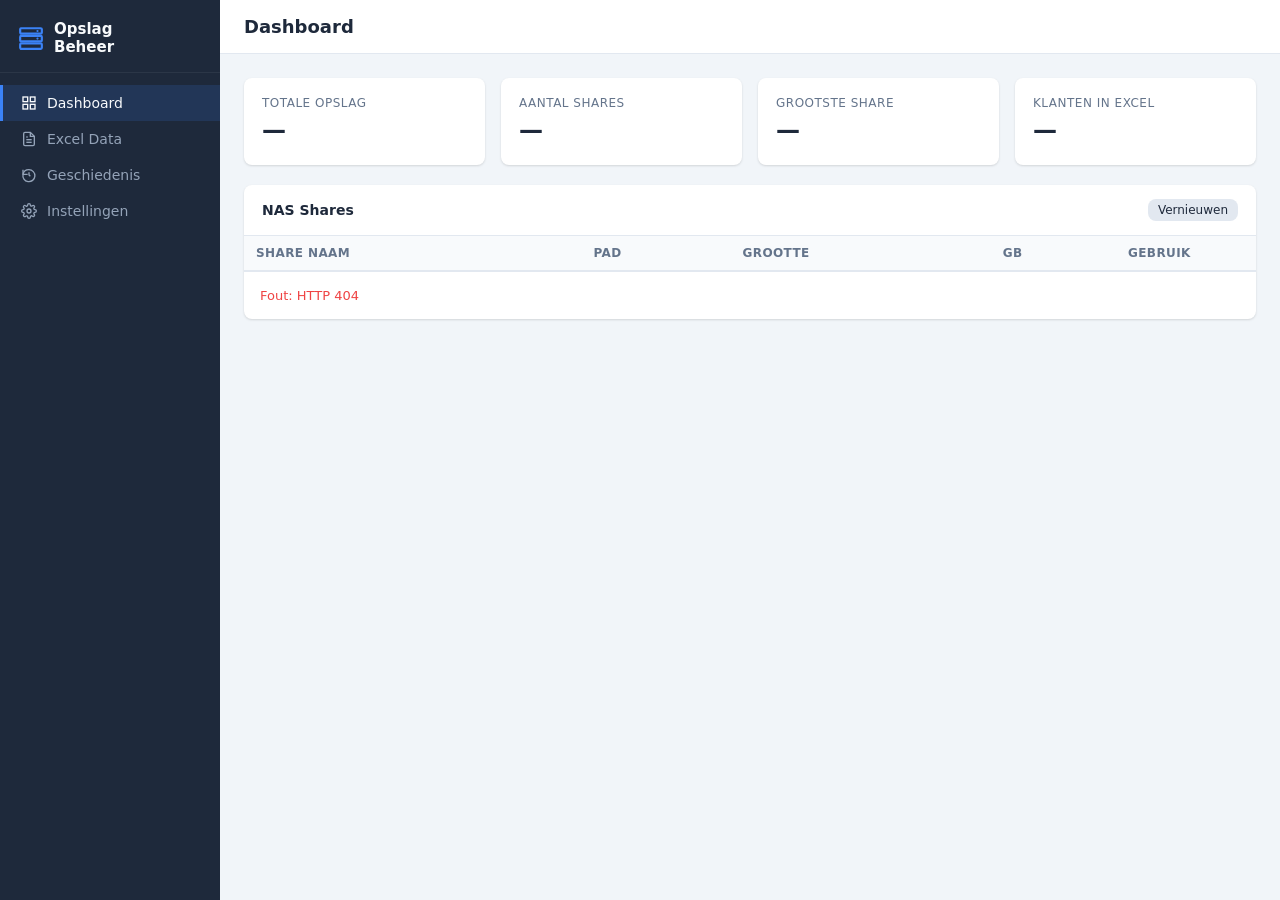
==== static/index.html @ 127e6ec5 "init" ====
<!DOCTYPE html>
<html lang="nl">
<head>
<meta charset="UTF-8">
<meta name="viewport" content="width=device-width, initial-scale=1.0">
<title>Synology Opslag Beheer</title>
<style>
/* ===================== RESET & BASE ===================== */
*, *::before, *::after { box-sizing: border-box; margin: 0; padding: 0; }
:root {
  --sidebar-bg:   #1e293b;
  --sidebar-text: #94a3b8;
  --sidebar-act:  #3b82f6;
  --primary:      #3b82f6;
  --primary-h:    #2563eb;
  --success:      #22c55e;
  --warning:      #f59e0b;
  --danger:       #ef4444;
  --bg:           #f1f5f9;
  --card-bg:      #ffffff;
  --text:         #1e293b;
  --muted:        #64748b;
  --border:       #e2e8f0;
  --radius:       8px;
  --shadow:       0 1px 3px rgba(0,0,0,.08), 0 1px 2px rgba(0,0,0,.06);
  --shadow-lg:    0 4px 16px rgba(0,0,0,.12);
}
html, body { height: 100%; font-family: system-ui, -apple-system, sans-serif; font-size: 14px; color: var(--text); }
button { cursor: pointer; font-family: inherit; font-size: 13px; border: none; border-radius: var(--radius); padding: 6px 14px; transition: background .15s, opacity .15s; }
button:disabled { opacity: .5; cursor: not-allowed; }
input, select { font-family: inherit; font-size: 13px; border: 1px solid var(--border); border-radius: var(--radius); padding: 5px 9px; outline: none; }
input:focus, select:focus { border-color: var(--primary); box-shadow: 0 0 0 3px rgba(59,130,246,.15); }
a { color: var(--primary); text-decoration: none; }

/* ===================== LAYOUT ===================== */
#app { display: flex; height: 100vh; overflow: hidden; }

/* ---- SIDEBAR ---- */
.sidebar {
  width: 220px; flex-shrink: 0;
  background: var(--sidebar-bg);
  display: flex; flex-direction: column;
  padding: 0;
  overflow-y: auto;
}
.sidebar-brand {
  padding: 20px 18px 16px;
  display: flex; align-items: center; gap: 10px;
  border-bottom: 1px solid rgba(255,255,255,.06);
}
.sidebar-brand svg { width: 26px; height: 26px; flex-shrink: 0; }
.sidebar-brand span { color: #f8fafc; font-weight: 600; font-size: 15px; line-height: 1.2; }
.nav-list { list-style: none; padding: 12px 0; flex: 1; }
.nav-item {
  display: flex; align-items: center; gap: 10px;
  padding: 10px 18px; color: var(--sidebar-text);
  cursor: pointer; border-left: 3px solid transparent;
  transition: background .15s, color .15s;
  user-select: none;
}
.nav-item:hover { background: rgba(255,255,255,.05); color: #f8fafc; }
.nav-item.active { background: rgba(59,130,246,.15); color: #f8fafc; border-left-color: var(--sidebar-act); }
.nav-item svg { width: 16px; height: 16px; flex-shrink: 0; }

/* ---- MAIN CONTENT ---- */
.main { flex: 1; display: flex; flex-direction: column; overflow: hidden; background: var(--bg); }
.main-header {
  padding: 16px 24px; background: var(--card-bg);
  border-bottom: 1px solid var(--border);
  display: flex; align-items: center; justify-content: space-between;
  flex-shrink: 0;
}
.main-header h1 { font-size: 18px; font-weight: 600; }
.header-actions { display: flex; gap: 8px; align-items: center; }
.content-area { flex: 1; overflow-y: auto; padding: 24px; }

/* ===================== TABS ===================== */
.tab-content { display: none; }
.tab-content.active { display: block; }

/* ===================== CARDS ===================== */
.card { background: var(--card-bg); border-radius: var(--radius); box-shadow: var(--shadow); margin-bottom: 20px; }
.card-header { padding: 14px 18px; border-bottom: 1px solid var(--border); display: flex; align-items: center; justify-content: space-between; }
.card-title { font-weight: 600; font-size: 14px; }
.card-body { padding: 18px; }

/* ===================== STATS GRID ===================== */
.stats-grid { display: grid; grid-template-columns: repeat(auto-fit, minmax(160px, 1fr)); gap: 16px; margin-bottom: 20px; }
.stat-card { background: var(--card-bg); border-radius: var(--radius); box-shadow: var(--shadow); padding: 18px; }
.stat-label { font-size: 12px; color: var(--muted); text-transform: uppercase; letter-spacing: .5px; margin-bottom: 6px; }
.stat-value { font-size: 24px; font-weight: 700; color: var(--text); }
.stat-sub { font-size: 12px; color: var(--muted); margin-top: 3px; }

/* ===================== TABLES ===================== */
.table-wrap { overflow-x: auto; }
table { width: 100%; border-collapse: collapse; font-size: 13px; }
thead th { text-align: left; padding: 10px 12px; background: #f8fafc; border-bottom: 2px solid var(--border); font-weight: 600; color: var(--muted); white-space: nowrap; font-size: 12px; text-transform: uppercase; letter-spacing: .4px; }
tbody tr { border-bottom: 1px solid var(--border); }
tbody tr:last-child { border-bottom: none; }
tbody tr:hover { background: #f8fafc; }
tbody td { padding: 9px 12px; vertical-align: middle; }
.cell-path { color: var(--muted); font-size: 12px; font-family: monospace; }
.cell-size { font-weight: 600; }
.cell-mono { font-family: monospace; font-size: 12px; }

/* Progress bar */
.bar-wrap { width: 120px; }
.bar-bg { height: 6px; background: #e2e8f0; border-radius: 3px; overflow: hidden; }
.bar-fill { height: 100%; background: var(--primary); border-radius: 3px; transition: width .3s; }

/* ===================== BUTTONS ===================== */
.btn-primary { background: var(--primary); color: #fff; }
.btn-primary:hover { background: var(--primary-h); }
.btn-secondary { background: #e2e8f0; color: var(--text); }
.btn-secondary:hover { background: #cbd5e1; }
.btn-success  { background: var(--success); color: #fff; }
.btn-success:hover { filter: brightness(.92); }
.btn-danger   { background: var(--danger); color: #fff; }
.btn-danger:hover { filter: brightness(.92); }
.btn-warning  { background: var(--warning); color: #fff; }
.btn-sm { padding: 4px 10px; font-size: 12px; }
.btn-icon { background: transparent; color: var(--muted); padding: 4px; border-radius: 4px; }
.btn-icon:hover { background: var(--border); color: var(--text); }

/* ===================== EXCEL TABLE ===================== */
.excel-toolbar { display: flex; gap: 8px; align-items: center; flex-wrap: wrap; margin-bottom: 14px; }
.dirty-badge { background: var(--warning); color: #fff; font-size: 11px; padding: 2px 8px; border-radius: 10px; font-weight: 600; }
.excel-meta { font-size: 12px; color: var(--muted); margin-bottom: 12px; }
.excel-table input { border: 1px solid transparent; background: transparent; width: 100%; min-width: 60px; padding: 2px 4px; }
.excel-table input:focus { border-color: var(--primary); background: #fff; }
.excel-table .col-calc { background: #f8fafc; color: var(--muted); font-style: italic; text-align: right; white-space: nowrap; }
.excel-table .col-num { text-align: right; }
.excel-table .col-nas select { min-width: 130px; font-size: 12px; padding: 2px 4px; }
.row-delete { color: var(--danger); opacity: .5; }
.row-delete:hover { opacity: 1; background: #fef2f2; }
.row-synced td { animation: flash-green .6s ease; }
@keyframes flash-green { 0%,100%{background:transparent} 50%{background:#dcfce7} }

/* ===================== HISTORY ===================== */
.history-tabs { display: flex; gap: 0; margin-bottom: 18px; border-bottom: 2px solid var(--border); }
.htab { padding: 8px 18px; cursor: pointer; color: var(--muted); border-bottom: 2px solid transparent; margin-bottom: -2px; }
.htab.active { color: var(--primary); border-bottom-color: var(--primary); font-weight: 600; }
.history-list { display: flex; flex-direction: column; gap: 10px; }
.history-item {
  display: flex; align-items: flex-start; justify-content: space-between;
  padding: 12px 16px; background: var(--card-bg);
  border: 1px solid var(--border); border-radius: var(--radius);
  gap: 12px;
}
.history-item:hover { border-color: var(--primary); }
.history-info { flex: 1; min-width: 0; }
.history-title { font-weight: 600; font-size: 13px; margin-bottom: 3px; white-space: nowrap; overflow: hidden; text-overflow: ellipsis; }
.history-sub { font-size: 12px; color: var(--muted); }
.history-actions { display: flex; gap: 6px; flex-shrink: 0; align-items: center; }

/* ===================== SETTINGS ===================== */
.settings-section { margin-bottom: 24px; }
.settings-section h3 { font-size: 13px; font-weight: 600; color: var(--muted); text-transform: uppercase; letter-spacing: .5px; margin-bottom: 12px; }
.form-row { display: flex; gap: 8px; align-items: center; margin-bottom: 8px; }
.form-row input, .form-row select { flex: 1; }
.list-item { display: flex; gap: 8px; align-items: center; margin-bottom: 6px; }
.list-item span { flex: 1; font-family: monospace; font-size: 13px; background: #f8fafc; border: 1px solid var(--border); border-radius: var(--radius); padding: 5px 9px; }

/* ===================== MODAL ===================== */
.modal-backdrop {
  position: fixed; inset: 0; background: rgba(0,0,0,.45);
  display: flex; align-items: center; justify-content: center;
  z-index: 1000;
}
.modal-backdrop.hidden { display: none; }
.modal-box {
  background: var(--card-bg); border-radius: var(--radius);
  box-shadow: var(--shadow-lg); padding: 24px; max-width: 420px; width: 90%;
}
.modal-box h3 { margin-bottom: 10px; font-size: 16px; }
.modal-box p { color: var(--muted); margin-bottom: 20px; line-height: 1.5; }
.modal-actions { display: flex; justify-content: flex-end; gap: 8px; }

/* ===================== TOASTS ===================== */
#toasts { position: fixed; bottom: 24px; right: 24px; display: flex; flex-direction: column; gap: 8px; z-index: 2000; }
.toast {
  background: var(--text); color: #fff; padding: 10px 18px;
  border-radius: var(--radius); box-shadow: var(--shadow-lg);
  font-size: 13px; max-width: 320px; opacity: 1;
  transition: opacity .3s;
}
.toast.success { background: var(--success); }
.toast.error   { background: var(--danger); }
.toast.warning { background: var(--warning); }
.toast.fading  { opacity: 0; }

/* ===================== MISC ===================== */
.empty-state { text-align: center; padding: 48px 24px; color: var(--muted); }
.empty-state svg { width: 48px; height: 48px; margin: 0 auto 14px; opacity: .3; display: block; }
.loading { color: var(--muted); padding: 24px; text-align: center; }
.tag { display: inline-block; font-size: 11px; padding: 2px 7px; border-radius: 10px; font-weight: 600; }
.tag-upload { background: #dbeafe; color: #1d4ed8; }
.tag-edit   { background: #dcfce7; color: #166534; }
.tag-restore{ background: #fef9c3; color: #854d0e; }
.separator { color: var(--muted); }
</style>
</head>
<body>
<div id="app">
  <!-- SIDEBAR -->
  <aside class="sidebar">
    <div class="sidebar-brand">
      <svg viewBox="0 0 24 24" fill="none" stroke="#3b82f6" stroke-width="2">
        <rect x="2" y="3" width="20" height="5" rx="1"/><rect x="2" y="10" width="20" height="5" rx="1"/>
        <rect x="2" y="17" width="20" height="5" rx="1"/>
        <circle cx="18" cy="5.5" r="1" fill="#3b82f6" stroke="none"/>
        <circle cx="18" cy="12.5" r="1" fill="#3b82f6" stroke="none"/>
      </svg>
      <span>Opslag<br>Beheer</span>
    </div>
    <ul class="nav-list">
      <li class="nav-item active" data-tab="dashboard">
        <svg viewBox="0 0 24 24" fill="none" stroke="currentColor" stroke-width="2">
          <rect x="3" y="3" width="7" height="7"/><rect x="14" y="3" width="7" height="7"/>
          <rect x="3" y="14" width="7" height="7"/><rect x="14" y="14" width="7" height="7"/>
        </svg>
        Dashboard
      </li>
      <li class="nav-item" data-tab="excel">
        <svg viewBox="0 0 24 24" fill="none" stroke="currentColor" stroke-width="2">
          <path d="M14 2H6a2 2 0 00-2 2v16a2 2 0 002 2h12a2 2 0 002-2V8z"/>
          <polyline points="14 2 14 8 20 8"/><line x1="16" y1="13" x2="8" y2="13"/>
          <line x1="16" y1="17" x2="8" y2="17"/><polyline points="10 9 9 9 8 9"/>
        </svg>
        Excel Data
      </li>
      <li class="nav-item" data-tab="history">
        <svg viewBox="0 0 24 24" fill="none" stroke="currentColor" stroke-width="2">
          <polyline points="12 8 12 12 14 14"/>
          <path d="M3.05 11a9 9 0 108.83-7A9 9 0 003 11"/>
          <polyline points="3 4 3 11 10 11"/>
        </svg>
        Geschiedenis
      </li>
      <li class="nav-item" data-tab="settings">
        <svg viewBox="0 0 24 24" fill="none" stroke="currentColor" stroke-width="2">
          <circle cx="12" cy="12" r="3"/>
          <path d="M19.4 15a1.65 1.65 0 00.33 1.82l.06.06a2 2 0 010 2.83 2 2 0 01-2.83 0l-.06-.06a1.65 1.65 0 00-1.82-.33 1.65 1.65 0 00-1 1.51V21a2 2 0 01-4 0v-.09A1.65 1.65 0 009 19.4a1.65 1.65 0 00-1.82.33l-.06.06a2 2 0 01-2.83-2.83l.06-.06A1.65 1.65 0 004.68 15a1.65 1.65 0 00-1.51-1H3a2 2 0 010-4h.09A1.65 1.65 0 004.6 9a1.65 1.65 0 00-.33-1.82l-.06-.06a2 2 0 012.83-2.83l.06.06A1.65 1.65 0 009 4.68a1.65 1.65 0 001-1.51V3a2 2 0 014 0v.09a1.65 1.65 0 001 1.51 1.65 1.65 0 001.82-.33l.06-.06a2 2 0 012.83 2.83l-.06.06A1.65 1.65 0 0019.4 9a1.65 1.65 0 001.51 1H21a2 2 0 010 4h-.09a1.65 1.65 0 00-1.51 1z"/>
        </svg>
        Instellingen
      </li>
    </ul>
  </aside>

  <!-- MAIN -->
  <main class="main">
    <div class="main-header">
      <h1 id="page-title">Dashboard</h1>
      <div class="header-actions" id="header-actions"></div>
    </div>

    <div class="content-area">

      <!-- ========== DASHBOARD ========== -->
      <div id="tab-dashboard" class="tab-content active">
        <div class="stats-grid">
          <div class="stat-card">
            <div class="stat-label">Totale opslag</div>
            <div class="stat-value" id="stat-total">—</div>
            <div class="stat-sub" id="stat-total-sub"></div>
          </div>
          <div class="stat-card">
            <div class="stat-label">Aantal shares</div>
            <div class="stat-value" id="stat-count">—</div>
          </div>
          <div class="stat-card">
            <div class="stat-label">Grootste share</div>
            <div class="stat-value" id="stat-largest">—</div>
            <div class="stat-sub" id="stat-largest-name"></div>
          </div>
          <div class="stat-card">
            <div class="stat-label">Klanten in Excel</div>
            <div class="stat-value" id="stat-excel-rows">—</div>
          </div>
        </div>

        <div class="card">
          <div class="card-header">
            <span class="card-title">NAS Shares</span>
            <div style="display:flex;gap:8px;align-items:center">
              <span id="shares-updated" style="font-size:12px;color:var(--muted)"></span>
              <button class="btn-secondary btn-sm" onclick="loadShares()">Vernieuwen</button>
            </div>
          </div>
          <div class="card-body" style="padding:0">
            <div class="table-wrap">
              <table>
                <thead>
                  <tr>
                    <th>Share naam</th>
                    <th>Pad</th>
                    <th>Grootte</th>
                    <th>GB</th>
                    <th style="width:140px">Gebruik</th>
                  </tr>
                </thead>
                <tbody id="shares-body">
                  <tr><td colspan="5" class="loading">Shares laden…</td></tr>
                </tbody>
              </table>
            </div>
          </div>
        </div>
      </div>

      <!-- ========== EXCEL ========== -->
      <div id="tab-excel" class="tab-content">
        <div class="card">
          <div class="card-header">
            <span class="card-title">Excel Data</span>
          </div>
          <div class="card-body">
            <div class="excel-toolbar">
              <label class="btn-primary" style="padding:6px 14px;border-radius:var(--radius);color:#fff;background:var(--primary);cursor:pointer">
                Excel uploaden
                <input type="file" id="excel-file-input" accept=".xlsx,.xls" style="display:none" onchange="handleUpload(this)">
              </label>
              <button class="btn-success" onclick="exportExcel()">Exporteren (.xlsx)</button>
              <button class="btn-primary" id="save-btn" onclick="saveExcel()" disabled>Opslaan</button>
              <button class="btn-secondary" id="sync-btn" onclick="syncFromNAS()" disabled>Sync opslag van NAS</button>
              <button class="btn-secondary btn-sm" onclick="addRow()">+ Rij toevoegen</button>
              <span class="dirty-badge" id="dirty-badge" style="display:none">Niet opgeslagen</span>
            </div>
            <div class="excel-meta" id="excel-meta"></div>
            <div class="table-wrap">
              <table class="excel-table" id="excel-table">
                <thead id="excel-thead"></thead>
                <tbody id="excel-tbody">
                  <tr><td colspan="10" class="loading">Geen data. Upload een Excel bestand.</td></tr>
                </tbody>
              </table>
            </div>
          </div>
        </div>
      </div>

      <!-- ========== HISTORY ========== -->
      <div id="tab-history" class="tab-content">
        <div class="card">
          <div class="card-header"><span class="card-title">Versiegeschiedenis</span></div>
          <div class="card-body">
            <div class="history-tabs">
              <div class="htab active" onclick="showHistoryTab('uploads',this)">Uploads</div>
              <div class="htab" onclick="showHistoryTab('edits',this)">Bewerkingen</div>
            </div>
            <div id="history-uploads" class="history-list"></div>
            <div id="history-edits"   class="history-list" style="display:none"></div>
          </div>
        </div>
      </div>

      <!-- ========== SETTINGS ========== -->
      <div id="tab-settings" class="tab-content">
        <div class="card">
          <div class="card-body">

            <div class="settings-section">
              <h3>Share paden</h3>
              <div id="share-paths-list"></div>
              <div style="display:flex;gap:8px;margin-top:8px">
                <input id="new-share-path" placeholder="/volume1" style="flex:1">
                <button class="btn-secondary" onclick="addSharePath()">Toevoegen</button>
              </div>
            </div>

            <div class="settings-section">
              <h3>Uitgesloten shares</h3>
              <div id="exclude-list"></div>
              <div style="display:flex;gap:8px;margin-top:8px">
                <input id="new-exclude" placeholder="@eaDir">
                <button class="btn-secondary" onclick="addExclude()">Toevoegen</button>
              </div>
            </div>

            <div class="settings-section">
              <h3>Facturatie formule</h3>
              <div class="form-row">
                <label style="width:200px;color:var(--muted)">GB per mailbox (gratis)</label>
                <input type="number" id="mailbox-gb" min="0" step="0.5" style="width:100px">
                <span style="color:var(--muted);font-size:12px;margin-left:8px">Te factureren = Gebruikte opslag − (<span id="mailbox-gb-preview">10</span> × Mailboxen)</span>
              </div>
            </div>

            <div class="settings-section">
              <h3>Retentie</h3>
              <div class="form-row">
                <label style="width:200px;color:var(--muted)">Upload retentie (max bewaard)</label>
                <select id="upload-retention">
                  <option value="5">5 uploads</option>
                  <option value="10">10 uploads</option>
                  <option value="20">20 uploads</option>
                  <option value="50">50 uploads</option>
                </select>
              </div>
              <div class="form-row">
                <label style="width:200px;color:var(--muted)">Bewerking retentie (max bewaard)</label>
                <select id="edit-retention">
                  <option value="5">5 bewerkingen</option>
                  <option value="10">10 bewerkingen</option>
                  <option value="20">20 bewerkingen</option>
                  <option value="50">50 bewerkingen</option>
                </select>
              </div>
            </div>

            <button class="btn-primary" onclick="saveSettings()">Instellingen opslaan</button>
          </div>
        </div>
      </div>

    </div><!-- /content-area -->
  </main>
</div>

<!-- MODAL -->
<div class="modal-backdrop hidden" id="modal">
  <div class="modal-box">
    <h3 id="modal-title"></h3>
    <p  id="modal-body"></p>
    <div class="modal-actions">
      <button class="btn-secondary" onclick="closeModal()">Annuleren</button>
      <button class="btn-primary"   id="modal-confirm">Bevestigen</button>
    </div>
  </div>
</div>

<!-- TOASTS -->
<div id="toasts"></div>

<script>
'use strict';

// ===================== STATE =====================
const S = {
  shares: [],
  excel:  { headers: [], rows: [], _meta: {} },
  editBuffer: [],           // working copy of rows
  dirty: false,
  history: { uploads: [], edits: [] },
  settings: {},
};

// ===================== UTILS =====================
function esc(s) {
  return String(s ?? '').replace(/&/g,'&amp;').replace(/</g,'&lt;').replace(/>/g,'&gt;').replace(/"/g,'&quot;');
}
function fmtBytes(b) {
  const u = ['B','KB','MB','GB','TB'];
  let i = 0;
  while (b >= 1024 && i < u.length-1) { b /= 1024; i++; }
  return `${b.toFixed(i>=3?2:1)} ${u[i]}`;
}
function fmtDate(iso) {
  if (!iso) return '—';
  return new Date(iso).toLocaleString('nl-NL');
}
function setDirty(v) {
  S.dirty = v;
  document.getElementById('dirty-badge').style.display = v ? '' : 'none';
  document.getElementById('save-btn').disabled = !v;
}

// ===================== TOAST =====================
function toast(msg, type='info') {
  const el = document.createElement('div');
  el.className = `toast ${type}`;
  el.textContent = msg;
  document.getElementById('toasts').appendChild(el);
  setTimeout(() => { el.classList.add('fading'); setTimeout(() => el.remove(), 320); }, 3200);
}

// ===================== MODAL =====================
function showConfirm(title, msg, onOk) {
  document.getElementById('modal-title').textContent = title;
  document.getElementById('modal-body').textContent  = msg;
  document.getElementById('modal').classList.remove('hidden');
  const btn = document.getElementById('modal-confirm');
  btn.onclick = () => { closeModal(); onOk(); };
}
function closeModal() { document.getElementById('modal').classList.add('hidden'); }

// ===================== API =====================
async function GET(url) {
  const r = await fetch(url);
  if (!r.ok) throw new Error(`HTTP ${r.status}`);
  return r.json();
}
async function POST(url, data) {
  const r = await fetch(url, {
    method:'POST', headers:{'Content-Type':'application/json'},
    body: JSON.stringify(data),
  });
  if (!r.ok) { const e = await r.json().catch(()=>({error:'Onbekende fout'})); throw new Error(e.error||`HTTP ${r.status}`); }
  return r.json();
}
async function UPLOAD(url, fd) {
  const r = await fetch(url, { method:'POST', body:fd });
  if (!r.ok) { const e = await r.json().catch(()=>({error:'Onbekende fout'})); throw new Error(e.error||`HTTP ${r.status}`); }
  return r.json();
}

// ===================== TABS =====================
function showTab(tab) {
  document.querySelectorAll('.nav-item').forEach(el =>
    el.classList.toggle('active', el.dataset.tab === tab));
  document.querySelectorAll('.tab-content').forEach(el =>
    el.classList.toggle('active', el.id === `tab-${tab}`));
  const titles = { dashboard:'Dashboard', excel:'Excel Data', history:'Geschiedenis', settings:'Instellingen' };
  document.getElementById('page-title').textContent = titles[tab] ?? tab;
  document.getElementById('header-actions').innerHTML = '';
  if (tab === 'dashboard') loadShares();
  if (tab === 'excel')     loadExcel();
  if (tab === 'history')   loadHistory();
  if (tab === 'settings')  loadSettings();
}

// ===================== DASHBOARD =====================
async function loadShares() {
  document.getElementById('shares-body').innerHTML =
    '<tr><td colspan="5" class="loading">Shares laden…</td></tr>';
  try {
    const d = await GET('/api/shares');
    S.shares = d.shares;
    renderShares();
    document.getElementById('shares-updated').textContent =
      'Bijgewerkt: ' + new Date().toLocaleTimeString('nl-NL');
    // update excel sync button
    document.getElementById('sync-btn').disabled = !S.shares.length || !S.editBuffer.length;
  } catch(e) {
    document.getElementById('shares-body').innerHTML =
      `<tr><td colspan="5" style="color:var(--danger);padding:16px">Fout: ${esc(e.message)}</td></tr>`;
  }
}
function renderShares() {
  const shares = S.shares;
  const maxB = shares.reduce((m,s) => Math.max(m,s.size_bytes), 1);
  const totalB = shares.reduce((t,s) => t+s.size_bytes, 0);

  document.getElementById('stat-total').textContent   = fmtBytes(totalB);
  document.getElementById('stat-count').textContent   = shares.length;
  if (shares.length) {
    document.getElementById('stat-largest').textContent     = shares[0].size_human;
    document.getElementById('stat-largest-name').textContent = shares[0].name;
  }
  // excel rows count
  document.getElementById('stat-excel-rows').textContent =
    S.editBuffer.length || (S.excel.rows ? S.excel.rows.length : '—');

  if (!shares.length) {
    document.getElementById('shares-body').innerHTML =
      `<tr><td colspan="5"><div class="empty-state">Geen shares gevonden.<br>Controleer de share paden in Instellingen.</div></td></tr>`;
    return;
  }

  document.getElementById('shares-body').innerHTML = shares.map(s => {
    const pct = (s.size_bytes / maxB * 100).toFixed(1);
    const color = pct > 80 ? 'var(--danger)' : pct > 60 ? 'var(--warning)' : 'var(--primary)';
    return `<tr>
      <td><strong>${esc(s.name)}</strong></td>
      <td class="cell-path">${esc(s.path)}</td>
      <td class="cell-size">${esc(s.size_human)}</td>
      <td class="cell-mono">${s.size_gb} GB</td>
      <td>
        <div class="bar-wrap">
          <div class="bar-bg"><div class="bar-fill" style="width:${pct}%;background:${color}"></div></div>
        </div>
      </td>
    </tr>`;
  }).join('');
}

// ===================== EXCEL =====================

// Find column header by keyword (case-insensitive partial match)
function findCol(headers, ...kws) {
  return headers.find(h => kws.some(k => h.toLowerCase().includes(k.toLowerCase()))) ?? null;
}

function calcBilling(row, headers) {
  const mCol = findCol(headers, 'mailbox');
  const gCol = findCol(headers, 'gebruik', 'used');
  if (!mCol || !gCol) return null;
  const m  = parseFloat(row[mCol]) || 0;
  const g  = parseFloat(row[gCol]) || 0;
  const gb = parseFloat(S.settings.mailbox_gb ?? 10);
  return Math.round(g - (gb * m));
}

async function loadExcel() {
  try {
    const d = await GET('/api/excel/current');
    S.excel      = d;
    S.editBuffer = d.rows ? d.rows.map(r => ({ ...r })) : [];
    renderExcel();
    setDirty(false);
    document.getElementById('sync-btn').disabled = !S.shares.length || !S.editBuffer.length;
  } catch(e) {
    toast('Fout bij laden Excel: ' + e.message, 'error');
  }
}

function renderExcel() {
  const headers = S.excel.headers || [];
  const rows    = S.editBuffer;
  const meta    = S.excel._meta || {};

  // Meta info
  const metaEl = document.getElementById('excel-meta');
  if (meta.original_filename || meta.source) {
    metaEl.textContent = [
      meta.original_filename ? `Bestand: ${meta.original_filename}` : '',
      meta.uploaded_at ? `Geüpload: ${fmtDate(meta.uploaded_at)}` : '',
      meta.saved_at    ? `Opgeslagen: ${fmtDate(meta.saved_at)}` : '',
      `${rows.length} rijen`,
    ].filter(Boolean).join('  •  ');
  } else {
    metaEl.textContent = rows.length ? `${rows.length} rijen` : 'Geen data geladen.';
  }

  if (!headers.length) {
    document.getElementById('excel-thead').innerHTML = '';
    document.getElementById('excel-tbody').innerHTML =
      '<tr><td colspan="10" class="loading">Upload een Excel bestand om te beginnen.</td></tr>';
    return;
  }

  // Identify special columns
  const mailboxCol  = findCol(headers, 'mailbox');
  const gebruiktCol = findCol(headers, 'gebruik', 'used');
  const facturenCol = findCol(headers, 'factur', 'invoice');

  // THEAD (add NAS Share column at end)
  document.getElementById('excel-thead').innerHTML = '<tr>' +
    headers.map(h => `<th>${esc(h)}</th>`).join('') +
    '<th>NAS Koppeling</th>' +
    '<th></th>' +
  '</tr>';

  // TBODY
  document.getElementById('excel-tbody').innerHTML = rows.map((row, ri) => {
    const billing = facturenCol ? calcBilling(row, headers) : null;

    const cells = headers.map(h => {
      const v = row[h] ?? '';
      if (h === facturenCol) {
        // calculated, read-only
        return `<td class="col-calc col-num">${billing !== null ? billing : esc(v)}</td>`;
      }
      const isNum = h === mailboxCol || h === gebruiktCol
        || h === findCol(headers, 'licent', 'licentie')
        || h === findCol(headers, 'volgnummer', 'nummer');
      return `<td>
        <input type="${isNum ? 'number' : 'text'}" value="${esc(v)}"
          data-row="${ri}" data-col="${esc(h)}"
          onchange="cellChanged(${ri},'${esc(h)}',this.value)"
          oninput="cellChanged(${ri},'${esc(h)}',this.value)">
      </td>`;
    }).join('');

    // NAS dropdown
    const shareSel = S.shares.length
      ? `<select data-row="${ri}" onchange="shareLinked(${ri},this.value)">
          <option value="">— koppel share —</option>
          ${S.shares.map(s => `<option value="${esc(s.name)}" ${row._share===s.name?'selected':''}>${esc(s.name)} (${esc(s.size_human)})</option>`).join('')}
        </select>`
      : `<span style="color:var(--muted);font-size:12px">Laad dashboard eerst</span>`;

    return `<tr id="erow-${ri}">
      ${cells}
      <td class="col-nas">${shareSel}</td>
      <td><button class="btn-icon row-delete btn-sm" onclick="deleteRow(${ri})" title="Verwijder rij">✕</button></td>
    </tr>`;
  }).join('');
}

function cellChanged(ri, col, val) {
  S.editBuffer[ri][col] = val === '' ? null : (isNaN(val) || val === '' ? val : Number(val));
  // Recalculate billing cell for this row
  const headers = S.excel.headers || [];
  const facturenCol = findCol(headers, 'factur', 'invoice');
  if (facturenCol) {
    const billing = calcBilling(S.editBuffer[ri], headers);
    const row = document.getElementById(`erow-${ri}`);
    if (row) {
      const calcCells = row.querySelectorAll('.col-calc');
      if (calcCells.length) calcCells[0].textContent = billing !== null ? billing : '';
    }
  }
  setDirty(true);
}

function shareLinked(ri, shareName) {
  S.editBuffer[ri]._share = shareName || null;
  setDirty(true);
}

function addRow() {
  const headers = S.excel.headers || [];
  if (!headers.length) { toast('Upload eerst een Excel bestand.', 'warning'); return; }
  const emptyRow = {};
  headers.forEach(h => { emptyRow[h] = null; });
  emptyRow._share = null;
  const maxSeq = S.editBuffer.reduce((m, r) => {
    const seq = parseInt(r[headers[0]]);
    return isNaN(seq) ? m : Math.max(m, seq);
  }, 0);
  emptyRow[headers[0]] = maxSeq + 1;
  S.editBuffer.push(emptyRow);
  renderExcel();
  setDirty(true);
}

function deleteRow(ri) {
  showConfirm('Rij verwijderen', 'Weet je zeker dat je deze rij wilt verwijderen?', () => {
    S.editBuffer.splice(ri, 1);
    renderExcel();
    setDirty(true);
  });
}

async function handleUpload(input) {
  const file = input.files[0];
  if (!file) return;
  input.value = '';
  const fd = new FormData();
  fd.append('file', file);
  try {
    toast('Excel bestand uploaden…');
    const res = await UPLOAD('/api/excel/upload', fd);
    S.excel      = res.data;
    S.editBuffer = res.data.rows.map(r => ({ ...r }));
    renderExcel();
    setDirty(false);
    document.getElementById('sync-btn').disabled = !S.shares.length;
    toast('Excel succesvol geüpload!', 'success');
  } catch(e) {
    toast('Upload mislukt: ' + e.message, 'error');
  }
}

async function saveExcel() {
  try {
    const payload = { ...S.excel, rows: S.editBuffer };
    await POST('/api/excel/save', payload);
    S.excel.rows = S.editBuffer.map(r => ({ ...r }));
    setDirty(false);
    toast('Opgeslagen!', 'success');
  } catch(e) {
    toast('Opslaan mislukt: ' + e.message, 'error');
  }
}

async function exportExcel() {
  try {
    // Save first if dirty
    if (S.dirty) await saveExcel();
    window.location.href = '/api/excel/export';
  } catch(e) {
    toast('Export mislukt: ' + e.message, 'error');
  }
}

async function syncFromNAS() {
  if (!S.shares.length) { await loadShares(); }
  const headers     = S.excel.headers || [];
  const gebruiktCol = findCol(headers, 'gebruik', 'used');
  if (!gebruiktCol) {
    toast('Geen "Gebruikte opslag" kolom gevonden in Excel.', 'warning');
    return;
  }

  let updated = 0;
  const shareMap = {};
  S.shares.forEach(s => { shareMap[s.name] = s; });

  S.editBuffer.forEach((row, ri) => {
    if (!row._share || !shareMap[row._share]) return;
    const share = shareMap[row._share];
    row[gebruiktCol] = share.size_gb;
    updated++;
    // Flash row
    const tr = document.getElementById(`erow-${ri}`);
    if (tr) {
      tr.classList.remove('row-synced');
      void tr.offsetWidth;
      tr.classList.add('row-synced');
    }
  });

  if (updated === 0) {
    toast('Geen NAS koppelingen ingesteld. Koppel shares via de NAS Koppeling kolom.', 'warning');
    return;
  }

  renderExcel();
  setDirty(true);
  toast(`${updated} rij(en) bijgewerkt vanuit NAS.`, 'success');
}

// ===================== HISTORY =====================
function showHistoryTab(tab, el) {
  document.querySelectorAll('.htab').forEach(t => t.classList.remove('active'));
  el.classList.add('active');
  document.getElementById('history-uploads').style.display = tab === 'uploads' ? '' : 'none';
  document.getElementById('history-edits').style.display   = tab === 'edits'   ? '' : 'none';
}

async function loadHistory() {
  try {
    const d = await GET('/api/history');
    S.history = d;
    renderHistory();
  } catch(e) {
    toast('Fout bij laden geschiedenis: ' + e.message, 'error');
  }
}

function renderHistory() {
  renderHistoryList('history-uploads', S.history.uploads, 'upload');
  renderHistoryList('history-edits',   S.history.edits,   'edit');
}

function renderHistoryList(containerId, items, type) {
  const el = document.getElementById(containerId);
  if (!items || !items.length) {
    el.innerHTML = '<div class="empty-state">Geen geschiedenis beschikbaar.</div>';
    return;
  }
  el.innerHTML = items.map(item => {
    const meta     = item.meta || {};
    const tag      = type === 'upload' ? 'upload' : (meta.source === 'restore_from_upload' || meta.source === 'restore_from_edit' ? 'restore' : 'edit');
    const tagLabel = { upload: 'Upload', edit: 'Bewerking', restore: 'Herstel' }[tag] ?? tag;
    const tagClass = { upload: 'tag-upload', edit: 'tag-edit', restore: 'tag-restore' }[tag] ?? '';
    const rows     = meta.row_count ?? '?';
    const source   = meta.source ? ` • ${meta.source}` : '';
    const filename = meta.original_filename ? ` • ${meta.original_filename}` : '';
    return `<div class="history-item">
      <div class="history-info">
        <div class="history-title">${esc(item.filename)}</div>
        <div class="history-sub">${fmtDate(item.modified)}${filename}${source} • ${rows} rijen</div>
      </div>
      <div class="history-actions">
        <span class="tag ${tagClass}">${tagLabel}</span>
        <button class="btn-secondary btn-sm" onclick="restoreVersion('${type}','${esc(item.id)}','${esc(item.filename)}')">Herstellen</button>
      </div>
    </div>`;
  }).join('');
}

async function restoreVersion(type, id, filename) {
  showConfirm('Versie herstellen',
    `Wil je "${filename}" herstellen? De huidige data wordt als momentopname bewaard.`,
    async () => {
      try {
        const url = type === 'upload'
          ? `/api/history/restore/upload/${encodeURIComponent(id)}`
          : `/api/history/restore/edit/${encodeURIComponent(id)}`;
        const res = await POST(url, {});
        S.excel      = res.data;
        S.editBuffer = res.data.rows.map(r => ({ ...r }));
        setDirty(false);
        toast('Versie hersteld!', 'success');
        loadHistory();
      } catch(e) {
        toast('Herstel mislukt: ' + e.message, 'error');
      }
    });
}

// ===================== SETTINGS =====================
async function loadSettings() {
  try {
    const cfg = await GET('/api/settings');
    S.settings = cfg;
    renderSettings();
  } catch(e) {
    toast('Fout bij laden instellingen: ' + e.message, 'error');
  }
}

function renderSettings() {
  const cfg = S.settings;

  // Share paths
  document.getElementById('share-paths-list').innerHTML =
    (cfg.share_paths || []).map((p, i) => `
      <div class="list-item">
        <span>${esc(p)}</span>
        <button class="btn-danger btn-sm" onclick="removeSharePath(${i})">✕</button>
      </div>`).join('');

  // Exclude list
  document.getElementById('exclude-list').innerHTML =
    (cfg.exclude_shares || []).map((p, i) => `
      <div class="list-item">
        <span>${esc(p)}</span>
        <button class="btn-danger btn-sm" onclick="removeExclude(${i})">✕</button>
      </div>`).join('');

  // Retention selects
  ['upload', 'edit'].forEach(type => {
    const sel = document.getElementById(`${type}-retention`);
    const val = String(cfg[`${type}_retention`] || 10);
    Array.from(sel.options).forEach(o => { o.selected = o.value === val; });
    if (!Array.from(sel.options).some(o => o.selected)) {
      const opt = document.createElement('option');
      opt.value = val; opt.textContent = `${val} items`; opt.selected = true;
      sel.appendChild(opt);
    }
  });

  // Mailbox GB
  const mbInput = document.getElementById('mailbox-gb');
  mbInput.value = cfg.mailbox_gb ?? 10;
  document.getElementById('mailbox-gb-preview').textContent = cfg.mailbox_gb ?? 10;
  mbInput.oninput = () => {
    document.getElementById('mailbox-gb-preview').textContent = mbInput.value || 0;
  };
}

function addSharePath() {
  const v = document.getElementById('new-share-path').value.trim();
  if (!v) return;
  S.settings.share_paths = [...(S.settings.share_paths || []), v];
  document.getElementById('new-share-path').value = '';
  renderSettings();
}
function removeSharePath(i) {
  S.settings.share_paths.splice(i, 1);
  renderSettings();
}
function addExclude() {
  const v = document.getElementById('new-exclude').value.trim();
  if (!v) return;
  S.settings.exclude_shares = [...(S.settings.exclude_shares || []), v];
  document.getElementById('new-exclude').value = '';
  renderSettings();
}
function removeExclude(i) {
  S.settings.exclude_shares.splice(i, 1);
  renderSettings();
}

async function saveSettings() {
  try {
    const payload = {
      share_paths:      S.settings.share_paths,
      exclude_shares:   S.settings.exclude_shares,
      upload_retention: parseInt(document.getElementById('upload-retention').value),
      edit_retention:   parseInt(document.getElementById('edit-retention').value),
      mailbox_gb:       parseFloat(document.getElementById('mailbox-gb').value) || 10,
    };
    const res = await POST('/api/settings', payload);
    S.settings = res.config;
    renderSettings();
    toast('Instellingen opgeslagen!', 'success');
  } catch(e) {
    toast('Opslaan mislukt: ' + e.message, 'error');
  }
}

// ===================== INIT =====================
document.addEventListener('DOMContentLoaded', () => {
  document.querySelectorAll('.nav-item').forEach(el => {
    el.addEventListener('click', () => showTab(el.dataset.tab));
  });
  document.getElementById('modal').addEventListener('click', e => {
    if (e.target === document.getElementById('modal')) closeModal();
  });
  window.addEventListener('beforeunload', e => {
    if (S.dirty) {
      e.preventDefault();
      e.returnValue = '';
    }
  });
  loadShares();
});
</script>
</body>
</html>
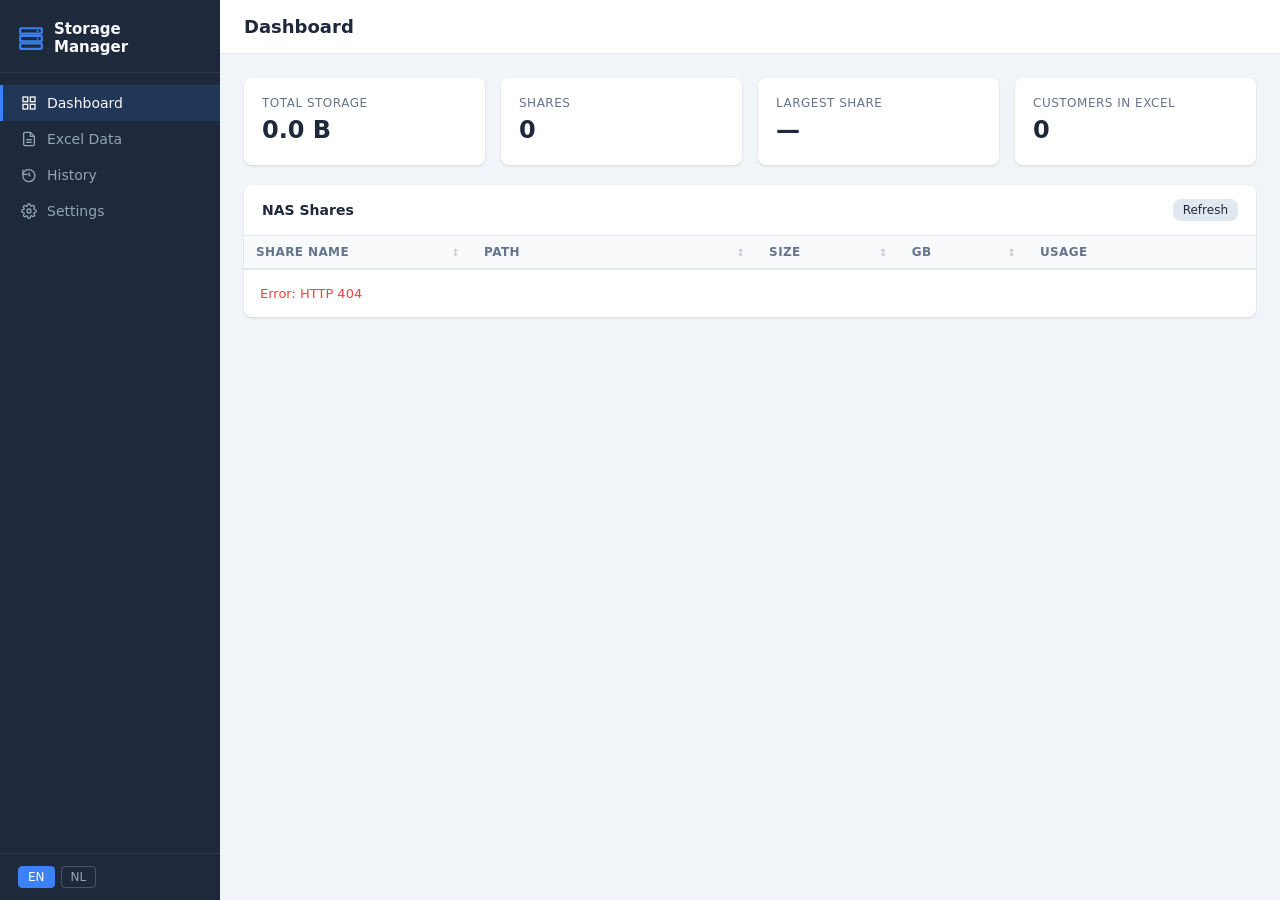
==== commit 5fb215bf: "customer name mappings, EN/NL i18n, sortable/resizable columns, GB units, volume-based progress bars" ====
--- a/static/index.html
+++ b/static/index.html
@@ -1,208 +1,185 @@
 <!DOCTYPE html>
-<html lang="nl">
+<html>
 <head>
 <meta charset="UTF-8">
 <meta name="viewport" content="width=device-width, initial-scale=1.0">
-<title>Synology Opslag Beheer</title>
+<title>Synology Storage Tool</title>
 <style>
 /* ===================== RESET & BASE ===================== */
 *, *::before, *::after { box-sizing: border-box; margin: 0; padding: 0; }
 :root {
-  --sidebar-bg:   #1e293b;
-  --sidebar-text: #94a3b8;
-  --sidebar-act:  #3b82f6;
-  --primary:      #3b82f6;
-  --primary-h:    #2563eb;
-  --success:      #22c55e;
-  --warning:      #f59e0b;
-  --danger:       #ef4444;
-  --bg:           #f1f5f9;
-  --card-bg:      #ffffff;
-  --text:         #1e293b;
-  --muted:        #64748b;
-  --border:       #e2e8f0;
-  --radius:       8px;
-  --shadow:       0 1px 3px rgba(0,0,0,.08), 0 1px 2px rgba(0,0,0,.06);
-  --shadow-lg:    0 4px 16px rgba(0,0,0,.12);
-}
-html, body { height: 100%; font-family: system-ui, -apple-system, sans-serif; font-size: 14px; color: var(--text); }
-button { cursor: pointer; font-family: inherit; font-size: 13px; border: none; border-radius: var(--radius); padding: 6px 14px; transition: background .15s, opacity .15s; }
-button:disabled { opacity: .5; cursor: not-allowed; }
-input, select { font-family: inherit; font-size: 13px; border: 1px solid var(--border); border-radius: var(--radius); padding: 5px 9px; outline: none; }
-input:focus, select:focus { border-color: var(--primary); box-shadow: 0 0 0 3px rgba(59,130,246,.15); }
-a { color: var(--primary); text-decoration: none; }
+  --sidebar-bg:  #1e293b; --sidebar-text: #94a3b8; --sidebar-act: #3b82f6;
+  --primary:     #3b82f6; --primary-h:    #2563eb;
+  --success:     #22c55e; --warning:      #f59e0b; --danger: #ef4444;
+  --bg:          #f1f5f9; --card-bg:      #ffffff;
+  --text:        #1e293b; --muted:        #64748b; --border: #e2e8f0;
+  --radius:      8px;
+  --shadow:      0 1px 3px rgba(0,0,0,.08),0 1px 2px rgba(0,0,0,.06);
+  --shadow-lg:   0 4px 16px rgba(0,0,0,.12);
+}
+html,body { height:100%; font-family:system-ui,-apple-system,sans-serif; font-size:14px; color:var(--text); }
+button { cursor:pointer; font-family:inherit; font-size:13px; border:none; border-radius:var(--radius); padding:6px 14px; transition:background .15s,opacity .15s; }
+button:disabled { opacity:.5; cursor:not-allowed; }
+input,select { font-family:inherit; font-size:13px; border:1px solid var(--border); border-radius:var(--radius); padding:5px 9px; outline:none; }
+input:focus,select:focus { border-color:var(--primary); box-shadow:0 0 0 3px rgba(59,130,246,.15); }
 
 /* ===================== LAYOUT ===================== */
-#app { display: flex; height: 100vh; overflow: hidden; }
+#app { display:flex; height:100vh; overflow:hidden; }
 
 /* ---- SIDEBAR ---- */
-.sidebar {
-  width: 220px; flex-shrink: 0;
-  background: var(--sidebar-bg);
-  display: flex; flex-direction: column;
-  padding: 0;
-  overflow-y: auto;
-}
-.sidebar-brand {
-  padding: 20px 18px 16px;
-  display: flex; align-items: center; gap: 10px;
-  border-bottom: 1px solid rgba(255,255,255,.06);
-}
-.sidebar-brand svg { width: 26px; height: 26px; flex-shrink: 0; }
-.sidebar-brand span { color: #f8fafc; font-weight: 600; font-size: 15px; line-height: 1.2; }
-.nav-list { list-style: none; padding: 12px 0; flex: 1; }
-.nav-item {
-  display: flex; align-items: center; gap: 10px;
-  padding: 10px 18px; color: var(--sidebar-text);
-  cursor: pointer; border-left: 3px solid transparent;
-  transition: background .15s, color .15s;
-  user-select: none;
-}
-.nav-item:hover { background: rgba(255,255,255,.05); color: #f8fafc; }
-.nav-item.active { background: rgba(59,130,246,.15); color: #f8fafc; border-left-color: var(--sidebar-act); }
-.nav-item svg { width: 16px; height: 16px; flex-shrink: 0; }
-
-/* ---- MAIN CONTENT ---- */
-.main { flex: 1; display: flex; flex-direction: column; overflow: hidden; background: var(--bg); }
-.main-header {
-  padding: 16px 24px; background: var(--card-bg);
-  border-bottom: 1px solid var(--border);
-  display: flex; align-items: center; justify-content: space-between;
-  flex-shrink: 0;
-}
-.main-header h1 { font-size: 18px; font-weight: 600; }
-.header-actions { display: flex; gap: 8px; align-items: center; }
-.content-area { flex: 1; overflow-y: auto; padding: 24px; }
+.sidebar { width:220px; flex-shrink:0; background:var(--sidebar-bg); display:flex; flex-direction:column; }
+.sidebar-brand { padding:20px 18px 16px; display:flex; align-items:center; gap:10px; border-bottom:1px solid rgba(255,255,255,.06); }
+.sidebar-brand svg { width:26px; height:26px; flex-shrink:0; }
+.sidebar-brand span { color:#f8fafc; font-weight:600; font-size:15px; line-height:1.2; }
+.nav-list { list-style:none; padding:12px 0; flex:1; }
+.nav-item { display:flex; align-items:center; gap:10px; padding:10px 18px; color:var(--sidebar-text); cursor:pointer; border-left:3px solid transparent; transition:background .15s,color .15s; user-select:none; }
+.nav-item:hover { background:rgba(255,255,255,.05); color:#f8fafc; }
+.nav-item.active { background:rgba(59,130,246,.15); color:#f8fafc; border-left-color:var(--sidebar-act); }
+.nav-item svg { width:16px; height:16px; flex-shrink:0; }
+.sidebar-footer { padding:12px 18px; border-top:1px solid rgba(255,255,255,.06); display:flex; align-items:center; gap:6px; }
+.lang-btn { background:transparent; color:var(--sidebar-text); border:1px solid rgba(255,255,255,.2); border-radius:4px; padding:3px 9px; font-size:12px; }
+.lang-btn.active { background:var(--sidebar-act); color:#fff; border-color:var(--sidebar-act); }
+
+/* ---- MAIN ---- */
+.main { flex:1; display:flex; flex-direction:column; overflow:hidden; background:var(--bg); }
+.main-header { padding:16px 24px; background:var(--card-bg); border-bottom:1px solid var(--border); display:flex; align-items:center; justify-content:space-between; flex-shrink:0; }
+.main-header h1 { font-size:18px; font-weight:600; }
+.header-actions { display:flex; gap:8px; align-items:center; }
+.content-area { flex:1; overflow-y:auto; padding:24px; }
 
 /* ===================== TABS ===================== */
-.tab-content { display: none; }
-.tab-content.active { display: block; }
+.tab-content { display:none; }
+.tab-content.active { display:block; }
 
 /* ===================== CARDS ===================== */
-.card { background: var(--card-bg); border-radius: var(--radius); box-shadow: var(--shadow); margin-bottom: 20px; }
-.card-header { padding: 14px 18px; border-bottom: 1px solid var(--border); display: flex; align-items: center; justify-content: space-between; }
-.card-title { font-weight: 600; font-size: 14px; }
-.card-body { padding: 18px; }
-
-/* ===================== STATS GRID ===================== */
-.stats-grid { display: grid; grid-template-columns: repeat(auto-fit, minmax(160px, 1fr)); gap: 16px; margin-bottom: 20px; }
-.stat-card { background: var(--card-bg); border-radius: var(--radius); box-shadow: var(--shadow); padding: 18px; }
-.stat-label { font-size: 12px; color: var(--muted); text-transform: uppercase; letter-spacing: .5px; margin-bottom: 6px; }
-.stat-value { font-size: 24px; font-weight: 700; color: var(--text); }
-.stat-sub { font-size: 12px; color: var(--muted); margin-top: 3px; }
-
-/* ===================== TABLES ===================== */
-.table-wrap { overflow-x: auto; }
-table { width: 100%; border-collapse: collapse; font-size: 13px; }
-thead th { text-align: left; padding: 10px 12px; background: #f8fafc; border-bottom: 2px solid var(--border); font-weight: 600; color: var(--muted); white-space: nowrap; font-size: 12px; text-transform: uppercase; letter-spacing: .4px; }
-tbody tr { border-bottom: 1px solid var(--border); }
-tbody tr:last-child { border-bottom: none; }
-tbody tr:hover { background: #f8fafc; }
-tbody td { padding: 9px 12px; vertical-align: middle; }
-.cell-path { color: var(--muted); font-size: 12px; font-family: monospace; }
-.cell-size { font-weight: 600; }
-.cell-mono { font-family: monospace; font-size: 12px; }
+.card { background:var(--card-bg); border-radius:var(--radius); box-shadow:var(--shadow); margin-bottom:20px; }
+.card-header { padding:14px 18px; border-bottom:1px solid var(--border); display:flex; align-items:center; justify-content:space-between; }
+.card-title { font-weight:600; font-size:14px; }
+.card-body { padding:18px; }
+
+/* ===================== STATS ===================== */
+.stats-grid { display:grid; grid-template-columns:repeat(auto-fit,minmax(160px,1fr)); gap:16px; margin-bottom:20px; }
+.stat-card { background:var(--card-bg); border-radius:var(--radius); box-shadow:var(--shadow); padding:18px; }
+.stat-label { font-size:12px; color:var(--muted); text-transform:uppercase; letter-spacing:.5px; margin-bottom:6px; }
+.stat-value { font-size:24px; font-weight:700; }
+.stat-sub { font-size:12px; color:var(--muted); margin-top:3px; }
+
+/* ===================== SORTABLE TABLES ===================== */
+.table-wrap { overflow-x:auto; }
+table { width:100%; border-collapse:collapse; font-size:13px; table-layout:fixed; }
+thead th { text-align:left; padding:9px 12px; background:#f8fafc; border-bottom:2px solid var(--border); font-weight:600; color:var(--muted); white-space:nowrap; font-size:12px; text-transform:uppercase; letter-spacing:.4px; position:relative; cursor:pointer; user-select:none; overflow:hidden; }
+thead th:hover { background:#f1f5f9; }
+thead th.no-sort { cursor:default; }
+.th-inner { display:flex; align-items:center; gap:4px; overflow:hidden; }
+.th-text { overflow:hidden; text-overflow:ellipsis; white-space:nowrap; flex:1; min-width:0; }
+.sort-icon { font-size:10px; flex-shrink:0; opacity:.35; }
+th.sort-asc .sort-icon, th.sort-desc .sort-icon { opacity:1; color:var(--primary); }
+.resize-handle { position:absolute; right:0; top:0; bottom:0; width:5px; cursor:col-resize; z-index:2; }
+.resize-handle:hover { background:var(--primary); opacity:.35; }
+tbody tr { border-bottom:1px solid var(--border); }
+tbody tr:last-child { border-bottom:none; }
+tbody tr:hover { background:#f8fafc; }
+tbody td { padding:8px 12px; vertical-align:middle; overflow:hidden; }
+.cell-mono { font-family:monospace; font-size:12px; }
+.cell-muted { color:var(--muted); font-size:12px; }
 
 /* Progress bar */
-.bar-wrap { width: 120px; }
-.bar-bg { height: 6px; background: #e2e8f0; border-radius: 3px; overflow: hidden; }
-.bar-fill { height: 100%; background: var(--primary); border-radius: 3px; transition: width .3s; }
+.bar-wrap { min-width:90px; }
+.bar-bg { height:6px; background:#e2e8f0; border-radius:3px; overflow:hidden; }
+.bar-fill { height:100%; border-radius:3px; transition:width .3s; }
 
 /* ===================== BUTTONS ===================== */
-.btn-primary { background: var(--primary); color: #fff; }
-.btn-primary:hover { background: var(--primary-h); }
-.btn-secondary { background: #e2e8f0; color: var(--text); }
-.btn-secondary:hover { background: #cbd5e1; }
-.btn-success  { background: var(--success); color: #fff; }
-.btn-success:hover { filter: brightness(.92); }
-.btn-danger   { background: var(--danger); color: #fff; }
-.btn-danger:hover { filter: brightness(.92); }
-.btn-warning  { background: var(--warning); color: #fff; }
-.btn-sm { padding: 4px 10px; font-size: 12px; }
-.btn-icon { background: transparent; color: var(--muted); padding: 4px; border-radius: 4px; }
-.btn-icon:hover { background: var(--border); color: var(--text); }
+.btn-primary { background:var(--primary); color:#fff; }
+.btn-primary:hover { background:var(--primary-h); }
+.btn-secondary { background:#e2e8f0; color:var(--text); }
+.btn-secondary:hover { background:#cbd5e1; }
+.btn-success { background:var(--success); color:#fff; }
+.btn-success:hover { filter:brightness(.92); }
+.btn-danger { background:var(--danger); color:#fff; }
+.btn-danger:hover { filter:brightness(.92); }
+.btn-sm { padding:4px 10px; font-size:12px; }
+.btn-icon { background:transparent; color:var(--muted); padding:4px; border-radius:4px; }
+.btn-icon:hover { background:var(--border); color:var(--text); }
 
 /* ===================== EXCEL TABLE ===================== */
-.excel-toolbar { display: flex; gap: 8px; align-items: center; flex-wrap: wrap; margin-bottom: 14px; }
-.dirty-badge { background: var(--warning); color: #fff; font-size: 11px; padding: 2px 8px; border-radius: 10px; font-weight: 600; }
-.excel-meta { font-size: 12px; color: var(--muted); margin-bottom: 12px; }
-.excel-table input { border: 1px solid transparent; background: transparent; width: 100%; min-width: 60px; padding: 2px 4px; }
-.excel-table input:focus { border-color: var(--primary); background: #fff; }
-.excel-table .col-calc { background: #f8fafc; color: var(--muted); font-style: italic; text-align: right; white-space: nowrap; }
-.excel-table .col-num { text-align: right; }
-.excel-table .col-nas select { min-width: 130px; font-size: 12px; padding: 2px 4px; }
-.row-delete { color: var(--danger); opacity: .5; }
-.row-delete:hover { opacity: 1; background: #fef2f2; }
-.row-synced td { animation: flash-green .6s ease; }
+.excel-toolbar { display:flex; gap:8px; align-items:center; flex-wrap:wrap; margin-bottom:14px; }
+.dirty-badge { background:var(--warning); color:#fff; font-size:11px; padding:2px 8px; border-radius:10px; font-weight:600; }
+.excel-meta { font-size:12px; color:var(--muted); margin-bottom:12px; }
+.excel-table input { border:1px solid transparent; background:transparent; width:100%; padding:2px 4px; }
+.excel-table input:focus { border-color:var(--primary); background:#fff; }
+.excel-table .col-calc { background:#f8fafc; color:var(--muted); font-style:italic; text-align:right; white-space:nowrap; }
+.cell-with-unit { display:flex; align-items:center; gap:4px; }
+.cell-unit { color:var(--muted); font-size:11px; flex-shrink:0; }
+.col-nas select { min-width:130px; font-size:12px; padding:2px 6px; }
+.row-delete { color:var(--danger); opacity:.5; }
+.row-delete:hover { opacity:1; background:#fef2f2; }
+.row-synced td { animation:flash-green .6s ease; }
 @keyframes flash-green { 0%,100%{background:transparent} 50%{background:#dcfce7} }
 
 /* ===================== HISTORY ===================== */
-.history-tabs { display: flex; gap: 0; margin-bottom: 18px; border-bottom: 2px solid var(--border); }
-.htab { padding: 8px 18px; cursor: pointer; color: var(--muted); border-bottom: 2px solid transparent; margin-bottom: -2px; }
-.htab.active { color: var(--primary); border-bottom-color: var(--primary); font-weight: 600; }
-.history-list { display: flex; flex-direction: column; gap: 10px; }
-.history-item {
-  display: flex; align-items: flex-start; justify-content: space-between;
-  padding: 12px 16px; background: var(--card-bg);
-  border: 1px solid var(--border); border-radius: var(--radius);
-  gap: 12px;
-}
-.history-item:hover { border-color: var(--primary); }
-.history-info { flex: 1; min-width: 0; }
-.history-title { font-weight: 600; font-size: 13px; margin-bottom: 3px; white-space: nowrap; overflow: hidden; text-overflow: ellipsis; }
-.history-sub { font-size: 12px; color: var(--muted); }
-.history-actions { display: flex; gap: 6px; flex-shrink: 0; align-items: center; }
+.history-tabs { display:flex; gap:0; margin-bottom:18px; border-bottom:2px solid var(--border); }
+.htab { padding:8px 18px; cursor:pointer; color:var(--muted); border-bottom:2px solid transparent; margin-bottom:-2px; }
+.htab.active { color:var(--primary); border-bottom-color:var(--primary); font-weight:600; }
+.history-list { display:flex; flex-direction:column; gap:10px; }
+.history-item { display:flex; align-items:flex-start; justify-content:space-between; padding:12px 16px; background:var(--card-bg); border:1px solid var(--border); border-radius:var(--radius); gap:12px; }
+.history-item:hover { border-color:var(--primary); }
+.history-info { flex:1; min-width:0; }
+.history-title { font-weight:600; font-size:13px; margin-bottom:3px; white-space:nowrap; overflow:hidden; text-overflow:ellipsis; }
+.history-sub { font-size:12px; color:var(--muted); }
+.history-actions { display:flex; gap:6px; flex-shrink:0; align-items:center; }
 
 /* ===================== SETTINGS ===================== */
-.settings-section { margin-bottom: 24px; }
-.settings-section h3 { font-size: 13px; font-weight: 600; color: var(--muted); text-transform: uppercase; letter-spacing: .5px; margin-bottom: 12px; }
-.form-row { display: flex; gap: 8px; align-items: center; margin-bottom: 8px; }
-.form-row input, .form-row select { flex: 1; }
-.list-item { display: flex; gap: 8px; align-items: center; margin-bottom: 6px; }
-.list-item span { flex: 1; font-family: monospace; font-size: 13px; background: #f8fafc; border: 1px solid var(--border); border-radius: var(--radius); padding: 5px 9px; }
-
-/* ===================== MODAL ===================== */
-.modal-backdrop {
-  position: fixed; inset: 0; background: rgba(0,0,0,.45);
-  display: flex; align-items: center; justify-content: center;
-  z-index: 1000;
-}
-.modal-backdrop.hidden { display: none; }
-.modal-box {
-  background: var(--card-bg); border-radius: var(--radius);
-  box-shadow: var(--shadow-lg); padding: 24px; max-width: 420px; width: 90%;
-}
-.modal-box h3 { margin-bottom: 10px; font-size: 16px; }
-.modal-box p { color: var(--muted); margin-bottom: 20px; line-height: 1.5; }
-.modal-actions { display: flex; justify-content: flex-end; gap: 8px; }
-
-/* ===================== TOASTS ===================== */
-#toasts { position: fixed; bottom: 24px; right: 24px; display: flex; flex-direction: column; gap: 8px; z-index: 2000; }
-.toast {
-  background: var(--text); color: #fff; padding: 10px 18px;
-  border-radius: var(--radius); box-shadow: var(--shadow-lg);
-  font-size: 13px; max-width: 320px; opacity: 1;
-  transition: opacity .3s;
-}
-.toast.success { background: var(--success); }
-.toast.error   { background: var(--danger); }
-.toast.warning { background: var(--warning); }
-.toast.fading  { opacity: 0; }
-
-/* ===================== MISC ===================== */
-.empty-state { text-align: center; padding: 48px 24px; color: var(--muted); }
-.empty-state svg { width: 48px; height: 48px; margin: 0 auto 14px; opacity: .3; display: block; }
-.loading { color: var(--muted); padding: 24px; text-align: center; }
-.tag { display: inline-block; font-size: 11px; padding: 2px 7px; border-radius: 10px; font-weight: 600; }
-.tag-upload { background: #dbeafe; color: #1d4ed8; }
-.tag-edit   { background: #dcfce7; color: #166534; }
-.tag-restore{ background: #fef9c3; color: #854d0e; }
-.separator { color: var(--muted); }
+.settings-section { margin-bottom:24px; }
+.settings-section h3 { font-size:13px; font-weight:600; color:var(--muted); text-transform:uppercase; letter-spacing:.5px; margin-bottom:12px; }
+.form-row { display:flex; gap:8px; align-items:center; margin-bottom:8px; }
+.form-label { width:210px; color:var(--muted); }
+.list-item { display:flex; gap:8px; align-items:center; margin-bottom:6px; }
+.list-item span { flex:1; font-family:monospace; font-size:13px; background:#f8fafc; border:1px solid var(--border); border-radius:var(--radius); padding:5px 9px; }
+
+/* ===================== MODALS ===================== */
+.modal-backdrop { position:fixed; inset:0; background:rgba(0,0,0,.45); display:flex; align-items:center; justify-content:center; z-index:1000; }
+.modal-backdrop.hidden { display:none; }
+.modal-box { background:var(--card-bg); border-radius:var(--radius); box-shadow:var(--shadow-lg); padding:24px; max-width:420px; width:90%; }
+.modal-box h3 { margin-bottom:10px; font-size:16px; }
+.modal-box p { color:var(--muted); margin-bottom:20px; line-height:1.5; }
+.modal-actions { display:flex; justify-content:flex-end; gap:8px; }
+
+/* MAPPING DIFF MODAL */
+.diff-modal-box { background:var(--card-bg); border-radius:var(--radius); box-shadow:var(--shadow-lg); padding:24px; max-width:640px; width:95%; max-height:85vh; display:flex; flex-direction:column; }
+.diff-modal-box h3 { margin-bottom:4px; }
+.diff-modal-box > p { color:var(--muted); font-size:13px; margin-bottom:16px; }
+.diff-scroll { flex:1; overflow-y:auto; }
+.diff-section { margin-bottom:16px; }
+.diff-section-title { font-size:11px; font-weight:700; text-transform:uppercase; letter-spacing:.5px; margin-bottom:8px; }
+.diff-item { display:flex; align-items:center; gap:8px; padding:7px 10px; border:1px solid var(--border); border-radius:var(--radius); margin-bottom:6px; background:#fafafa; }
+.diff-item-name { flex:1; font-size:13px; min-width:0; }
+.diff-item-name small { display:block; color:var(--muted); font-size:11px; }
+.diff-item select { font-size:12px; min-width:140px; }
+.diff-applied .diff-section-title { color:var(--success); }
+.diff-new     .diff-section-title { color:var(--primary); }
+.diff-removed .diff-section-title { color:var(--danger); }
+.diff-changed .diff-section-title { color:var(--warning); }
+.diff-applied .diff-item { border-color:#bbf7d0; background:#f0fdf4; }
+.diff-new     .diff-item { border-color:#bfdbfe; background:#eff6ff; }
+.diff-removed .diff-item { border-color:#fecaca; background:#fef2f2; }
+.diff-changed .diff-item { border-color:#fde68a; background:#fffbeb; }
+
+/* ===================== TAGS & TOASTS ===================== */
+.tag { display:inline-block; font-size:11px; padding:2px 7px; border-radius:10px; font-weight:600; }
+.tag-upload  { background:#dbeafe; color:#1d4ed8; }
+.tag-edit    { background:#dcfce7; color:#166534; }
+.tag-restore { background:#fef9c3; color:#854d0e; }
+#toasts { position:fixed; bottom:24px; right:24px; display:flex; flex-direction:column; gap:8px; z-index:2000; }
+.toast { background:var(--text); color:#fff; padding:10px 18px; border-radius:var(--radius); box-shadow:var(--shadow-lg); font-size:13px; max-width:320px; opacity:1; transition:opacity .3s; }
+.toast.success { background:var(--success); }
+.toast.error   { background:var(--danger); }
+.toast.warning { background:var(--warning); }
+.toast.fading  { opacity:0; }
+.empty-state { text-align:center; padding:40px 24px; color:var(--muted); }
 </style>
 </head>
 <body>
 <div id="app">
-  <!-- SIDEBAR -->
   <aside class="sidebar">
     <div class="sidebar-brand">
       <svg viewBox="0 0 24 24" fill="none" stroke="#3b82f6" stroke-width="2">
@@ -211,97 +188,66 @@
         <circle cx="18" cy="5.5" r="1" fill="#3b82f6" stroke="none"/>
         <circle cx="18" cy="12.5" r="1" fill="#3b82f6" stroke="none"/>
       </svg>
-      <span>Opslag<br>Beheer</span>
+      <span data-i18n="brand"></span>
     </div>
     <ul class="nav-list">
       <li class="nav-item active" data-tab="dashboard">
-        <svg viewBox="0 0 24 24" fill="none" stroke="currentColor" stroke-width="2">
-          <rect x="3" y="3" width="7" height="7"/><rect x="14" y="3" width="7" height="7"/>
-          <rect x="3" y="14" width="7" height="7"/><rect x="14" y="14" width="7" height="7"/>
-        </svg>
-        Dashboard
+        <svg viewBox="0 0 24 24" fill="none" stroke="currentColor" stroke-width="2"><rect x="3" y="3" width="7" height="7"/><rect x="14" y="3" width="7" height="7"/><rect x="3" y="14" width="7" height="7"/><rect x="14" y="14" width="7" height="7"/></svg>
+        <span data-i18n="nav_dashboard"></span>
       </li>
       <li class="nav-item" data-tab="excel">
-        <svg viewBox="0 0 24 24" fill="none" stroke="currentColor" stroke-width="2">
-          <path d="M14 2H6a2 2 0 00-2 2v16a2 2 0 002 2h12a2 2 0 002-2V8z"/>
-          <polyline points="14 2 14 8 20 8"/><line x1="16" y1="13" x2="8" y2="13"/>
-          <line x1="16" y1="17" x2="8" y2="17"/><polyline points="10 9 9 9 8 9"/>
-        </svg>
-        Excel Data
+        <svg viewBox="0 0 24 24" fill="none" stroke="currentColor" stroke-width="2"><path d="M14 2H6a2 2 0 00-2 2v16a2 2 0 002 2h12a2 2 0 002-2V8z"/><polyline points="14 2 14 8 20 8"/><line x1="16" y1="13" x2="8" y2="13"/><line x1="16" y1="17" x2="8" y2="17"/></svg>
+        <span data-i18n="nav_excel"></span>
       </li>
       <li class="nav-item" data-tab="history">
-        <svg viewBox="0 0 24 24" fill="none" stroke="currentColor" stroke-width="2">
-          <polyline points="12 8 12 12 14 14"/>
-          <path d="M3.05 11a9 9 0 108.83-7A9 9 0 003 11"/>
-          <polyline points="3 4 3 11 10 11"/>
-        </svg>
-        Geschiedenis
+        <svg viewBox="0 0 24 24" fill="none" stroke="currentColor" stroke-width="2"><polyline points="12 8 12 12 14 14"/><path d="M3.05 11a9 9 0 108.83-7A9 9 0 003 11"/><polyline points="3 4 3 11 10 11"/></svg>
+        <span data-i18n="nav_history"></span>
       </li>
       <li class="nav-item" data-tab="settings">
-        <svg viewBox="0 0 24 24" fill="none" stroke="currentColor" stroke-width="2">
-          <circle cx="12" cy="12" r="3"/>
-          <path d="M19.4 15a1.65 1.65 0 00.33 1.82l.06.06a2 2 0 010 2.83 2 2 0 01-2.83 0l-.06-.06a1.65 1.65 0 00-1.82-.33 1.65 1.65 0 00-1 1.51V21a2 2 0 01-4 0v-.09A1.65 1.65 0 009 19.4a1.65 1.65 0 00-1.82.33l-.06.06a2 2 0 01-2.83-2.83l.06-.06A1.65 1.65 0 004.68 15a1.65 1.65 0 00-1.51-1H3a2 2 0 010-4h.09A1.65 1.65 0 004.6 9a1.65 1.65 0 00-.33-1.82l-.06-.06a2 2 0 012.83-2.83l.06.06A1.65 1.65 0 009 4.68a1.65 1.65 0 001-1.51V3a2 2 0 014 0v.09a1.65 1.65 0 001 1.51 1.65 1.65 0 001.82-.33l.06-.06a2 2 0 012.83 2.83l-.06.06A1.65 1.65 0 0019.4 9a1.65 1.65 0 001.51 1H21a2 2 0 010 4h-.09a1.65 1.65 0 00-1.51 1z"/>
-        </svg>
-        Instellingen
+        <svg viewBox="0 0 24 24" fill="none" stroke="currentColor" stroke-width="2"><circle cx="12" cy="12" r="3"/><path d="M19.4 15a1.65 1.65 0 00.33 1.82l.06.06a2 2 0 010 2.83 2 2 0 01-2.83 0l-.06-.06a1.65 1.65 0 00-1.82-.33 1.65 1.65 0 00-1 1.51V21a2 2 0 01-4 0v-.09A1.65 1.65 0 009 19.4a1.65 1.65 0 00-1.82.33l-.06.06a2 2 0 01-2.83-2.83l.06-.06A1.65 1.65 0 004.68 15a1.65 1.65 0 00-1.51-1H3a2 2 0 010-4h.09A1.65 1.65 0 004.6 9a1.65 1.65 0 00-.33-1.82l-.06-.06a2 2 0 012.83-2.83l.06.06A1.65 1.65 0 009 4.68a1.65 1.65 0 001-1.51V3a2 2 0 014 0v.09a1.65 1.65 0 001 1.51 1.65 1.65 0 001.82-.33l.06-.06a2 2 0 012.83 2.83l-.06.06A1.65 1.65 0 0019.4 9a1.65 1.65 0 001.51 1H21a2 2 0 010 4h-.09a1.65 1.65 0 00-1.51 1z"/></svg>
+        <span data-i18n="nav_settings"></span>
       </li>
     </ul>
+    <div class="sidebar-footer">
+      <button class="lang-btn" id="btn-en" onclick="setLang('en')">EN</button>
+      <button class="lang-btn" id="btn-nl" onclick="setLang('nl')">NL</button>
+    </div>
   </aside>
 
-  <!-- MAIN -->
   <main class="main">
     <div class="main-header">
-      <h1 id="page-title">Dashboard</h1>
+      <h1 id="page-title"></h1>
       <div class="header-actions" id="header-actions"></div>
     </div>
-
     <div class="content-area">
 
       <!-- ========== DASHBOARD ========== -->
       <div id="tab-dashboard" class="tab-content active">
         <div class="stats-grid">
-          <div class="stat-card">
-            <div class="stat-label">Totale opslag</div>
-            <div class="stat-value" id="stat-total">—</div>
-            <div class="stat-sub" id="stat-total-sub"></div>
-          </div>
-          <div class="stat-card">
-            <div class="stat-label">Aantal shares</div>
-            <div class="stat-value" id="stat-count">—</div>
-          </div>
-          <div class="stat-card">
-            <div class="stat-label">Grootste share</div>
-            <div class="stat-value" id="stat-largest">—</div>
-            <div class="stat-sub" id="stat-largest-name"></div>
-          </div>
-          <div class="stat-card">
-            <div class="stat-label">Klanten in Excel</div>
-            <div class="stat-value" id="stat-excel-rows">—</div>
-          </div>
+          <div class="stat-card"><div class="stat-label" data-i18n="stat_total"></div><div class="stat-value" id="stat-total">—</div><div class="stat-sub" id="stat-total-sub"></div></div>
+          <div class="stat-card"><div class="stat-label" data-i18n="stat_count"></div><div class="stat-value" id="stat-count">—</div></div>
+          <div class="stat-card"><div class="stat-label" data-i18n="stat_largest"></div><div class="stat-value" id="stat-largest">—</div><div class="stat-sub" id="stat-largest-name"></div></div>
+          <div class="stat-card"><div class="stat-label" data-i18n="stat_excel_rows"></div><div class="stat-value" id="stat-excel-rows">—</div></div>
         </div>
-
         <div class="card">
           <div class="card-header">
-            <span class="card-title">NAS Shares</span>
+            <span class="card-title" data-i18n="nas_shares"></span>
             <div style="display:flex;gap:8px;align-items:center">
               <span id="shares-updated" style="font-size:12px;color:var(--muted)"></span>
-              <button class="btn-secondary btn-sm" onclick="loadShares()">Vernieuwen</button>
+              <button class="btn-secondary btn-sm" onclick="loadShares()" data-i18n="refresh"></button>
             </div>
           </div>
           <div class="card-body" style="padding:0">
             <div class="table-wrap">
-              <table>
-                <thead>
-                  <tr>
-                    <th>Share naam</th>
-                    <th>Pad</th>
-                    <th>Grootte</th>
-                    <th>GB</th>
-                    <th style="width:140px">Gebruik</th>
-                  </tr>
-                </thead>
-                <tbody id="shares-body">
-                  <tr><td colspan="5" class="loading">Shares laden…</td></tr>
-                </tbody>
+              <table id="shares-table">
+                <thead><tr>
+                  <th onclick="sortSharesBy('name')"    style="width:160px"><div class="th-inner"><span class="th-text" data-i18n="col_name"></span><span class="sort-icon">↕</span></div></th>
+                  <th onclick="sortSharesBy('path')"    style="width:200px"><div class="th-inner"><span class="th-text" data-i18n="col_path"></span><span class="sort-icon">↕</span></div></th>
+                  <th onclick="sortSharesBy('size_human')" style="width:100px"><div class="th-inner"><span class="th-text" data-i18n="col_size"></span><span class="sort-icon">↕</span></div></th>
+                  <th onclick="sortSharesBy('size_gb')" style="width:90px"><div class="th-inner"><span class="th-text" data-i18n="col_gb"></span><span class="sort-icon">↕</span></div></th>
+                  <th class="no-sort" style="width:160px"><div class="th-inner"><span class="th-text" data-i18n="col_usage"></span></div></th>
+                </tr></thead>
+                <tbody id="shares-body"><tr><td colspan="5" class="empty-state" data-i18n="loading"></td></tr></tbody>
               </table>
             </div>
           </div>
@@ -311,28 +257,24 @@
       <!-- ========== EXCEL ========== -->
       <div id="tab-excel" class="tab-content">
         <div class="card">
-          <div class="card-header">
-            <span class="card-title">Excel Data</span>
-          </div>
+          <div class="card-header"><span class="card-title" data-i18n="nav_excel"></span></div>
           <div class="card-body">
             <div class="excel-toolbar">
               <label class="btn-primary" style="padding:6px 14px;border-radius:var(--radius);color:#fff;background:var(--primary);cursor:pointer">
-                Excel uploaden
+                <span data-i18n="upload_excel"></span>
                 <input type="file" id="excel-file-input" accept=".xlsx,.xls" style="display:none" onchange="handleUpload(this)">
               </label>
-              <button class="btn-success" onclick="exportExcel()">Exporteren (.xlsx)</button>
-              <button class="btn-primary" id="save-btn" onclick="saveExcel()" disabled>Opslaan</button>
-              <button class="btn-secondary" id="sync-btn" onclick="syncFromNAS()" disabled>Sync opslag van NAS</button>
-              <button class="btn-secondary btn-sm" onclick="addRow()">+ Rij toevoegen</button>
-              <span class="dirty-badge" id="dirty-badge" style="display:none">Niet opgeslagen</span>
+              <button class="btn-success" onclick="exportExcel()" data-i18n="export_excel"></button>
+              <button class="btn-primary" id="save-btn" onclick="saveExcel()" disabled data-i18n="save"></button>
+              <button class="btn-secondary" id="sync-btn" onclick="syncFromNAS()" disabled data-i18n="sync_from_nas"></button>
+              <button class="btn-secondary btn-sm" onclick="addRow()" data-i18n="add_row"></button>
+              <span class="dirty-badge" id="dirty-badge" style="display:none" data-i18n="unsaved"></span>
             </div>
             <div class="excel-meta" id="excel-meta"></div>
             <div class="table-wrap">
               <table class="excel-table" id="excel-table">
                 <thead id="excel-thead"></thead>
-                <tbody id="excel-tbody">
-                  <tr><td colspan="10" class="loading">Geen data. Upload een Excel bestand.</td></tr>
-                </tbody>
+                <tbody id="excel-tbody"><tr><td colspan="10" class="empty-state" data-i18n="no_data"></td></tr></tbody>
               </table>
             </div>
           </div>
@@ -342,107 +284,249 @@
       <!-- ========== HISTORY ========== -->
       <div id="tab-history" class="tab-content">
         <div class="card">
-          <div class="card-header"><span class="card-title">Versiegeschiedenis</span></div>
+          <div class="card-header"><span class="card-title" data-i18n="version_history"></span></div>
           <div class="card-body">
             <div class="history-tabs">
-              <div class="htab active" onclick="showHistoryTab('uploads',this)">Uploads</div>
-              <div class="htab" onclick="showHistoryTab('edits',this)">Bewerkingen</div>
+              <div class="htab active" onclick="showHistoryTab('uploads',this)" data-i18n="uploads_tab"></div>
+              <div class="htab" onclick="showHistoryTab('edits',this)" data-i18n="edits_tab"></div>
+              <div class="htab" onclick="showHistoryTab('mappings',this)" data-i18n="mappings_tab"></div>
             </div>
-            <div id="history-uploads" class="history-list"></div>
-            <div id="history-edits"   class="history-list" style="display:none"></div>
+            <div id="history-uploads"  class="history-list"></div>
+            <div id="history-edits"    class="history-list" style="display:none"></div>
+            <div id="history-mappings" class="history-list" style="display:none"></div>
           </div>
         </div>
       </div>
 
       <!-- ========== SETTINGS ========== -->
       <div id="tab-settings" class="tab-content">
-        <div class="card">
-          <div class="card-body">
-
-            <div class="settings-section">
-              <h3>Share paden</h3>
-              <div id="share-paths-list"></div>
-              <div style="display:flex;gap:8px;margin-top:8px">
-                <input id="new-share-path" placeholder="/volume1" style="flex:1">
-                <button class="btn-secondary" onclick="addSharePath()">Toevoegen</button>
-              </div>
+        <div class="card"><div class="card-body">
+          <div class="settings-section">
+            <h3 data-i18n="share_paths"></h3>
+            <div id="share-paths-list"></div>
+            <div style="display:flex;gap:8px;margin-top:8px">
+              <input id="new-share-path" placeholder="/volume1" style="flex:1">
+              <button class="btn-secondary" onclick="addSharePath()" data-i18n="add"></button>
             </div>
-
-            <div class="settings-section">
-              <h3>Uitgesloten shares</h3>
-              <div id="exclude-list"></div>
-              <div style="display:flex;gap:8px;margin-top:8px">
-                <input id="new-exclude" placeholder="@eaDir">
-                <button class="btn-secondary" onclick="addExclude()">Toevoegen</button>
-              </div>
+          </div>
+          <div class="settings-section">
+            <h3 data-i18n="exclude_shares"></h3>
+            <div id="exclude-list"></div>
+            <div style="display:flex;gap:8px;margin-top:8px">
+              <input id="new-exclude" placeholder="@eaDir">
+              <button class="btn-secondary" onclick="addExclude()" data-i18n="add"></button>
             </div>
-
-            <div class="settings-section">
-              <h3>Facturatie formule</h3>
-              <div class="form-row">
-                <label style="width:200px;color:var(--muted)">GB per mailbox (gratis)</label>
-                <input type="number" id="mailbox-gb" min="0" step="0.5" style="width:100px">
-                <span style="color:var(--muted);font-size:12px;margin-left:8px">Te factureren = Gebruikte opslag − (<span id="mailbox-gb-preview">10</span> × Mailboxen)</span>
-              </div>
+          </div>
+          <div class="settings-section">
+            <h3 data-i18n="billing_formula"></h3>
+            <div class="form-row">
+              <label class="form-label" data-i18n="mailbox_gb_label"></label>
+              <input type="number" id="mailbox-gb" min="0" step="0.5" style="width:90px">
+              <span style="color:var(--muted);font-size:12px;margin-left:6px">= <span data-i18n="factur_formula_hint"></span></span>
             </div>
-
-            <div class="settings-section">
-              <h3>Retentie</h3>
-              <div class="form-row">
-                <label style="width:200px;color:var(--muted)">Upload retentie (max bewaard)</label>
-                <select id="upload-retention">
-                  <option value="5">5 uploads</option>
-                  <option value="10">10 uploads</option>
-                  <option value="20">20 uploads</option>
-                  <option value="50">50 uploads</option>
-                </select>
-              </div>
-              <div class="form-row">
-                <label style="width:200px;color:var(--muted)">Bewerking retentie (max bewaard)</label>
-                <select id="edit-retention">
-                  <option value="5">5 bewerkingen</option>
-                  <option value="10">10 bewerkingen</option>
-                  <option value="20">20 bewerkingen</option>
-                  <option value="50">50 bewerkingen</option>
-                </select>
-              </div>
+          </div>
+          <div class="settings-section">
+            <h3 data-i18n="retention"></h3>
+            <div class="form-row">
+              <label class="form-label" data-i18n="upload_ret_label"></label>
+              <select id="upload-retention">
+                <option value="5">5</option><option value="10">10</option>
+                <option value="20">20</option><option value="50">50</option>
+              </select>
             </div>
-
-            <button class="btn-primary" onclick="saveSettings()">Instellingen opslaan</button>
+            <div class="form-row">
+              <label class="form-label" data-i18n="edit_ret_label"></label>
+              <select id="edit-retention">
+                <option value="5">5</option><option value="10">10</option>
+                <option value="20">20</option><option value="50">50</option>
+              </select>
+            </div>
           </div>
-        </div>
+          <button class="btn-primary" onclick="saveSettings()" data-i18n="save_settings"></button>
+        </div></div>
       </div>
 
     </div><!-- /content-area -->
   </main>
 </div>
 
-<!-- MODAL -->
+<!-- CONFIRM MODAL -->
 <div class="modal-backdrop hidden" id="modal">
   <div class="modal-box">
     <h3 id="modal-title"></h3>
     <p  id="modal-body"></p>
     <div class="modal-actions">
-      <button class="btn-secondary" onclick="closeModal()">Annuleren</button>
-      <button class="btn-primary"   id="modal-confirm">Bevestigen</button>
+      <button class="btn-secondary" onclick="closeModal()" data-i18n="cancel"></button>
+      <button class="btn-primary"   id="modal-confirm"     data-i18n="confirm"></button>
     </div>
   </div>
 </div>
 
-<!-- TOASTS -->
+<!-- MAPPING DIFF MODAL -->
+<div class="modal-backdrop hidden" id="mapping-modal">
+  <div class="diff-modal-box">
+    <h3 data-i18n="mapping_title"></h3>
+    <p  data-i18n="mapping_sub"></p>
+    <div class="diff-scroll" id="mapping-diff-content"></div>
+    <div class="modal-actions" style="margin-top:16px;padding-top:12px;border-top:1px solid var(--border)">
+      <button class="btn-secondary" onclick="closeMappingModal()" data-i18n="skip"></button>
+      <button class="btn-primary"   onclick="saveMappingDecision()" data-i18n="save_links"></button>
+    </div>
+  </div>
+</div>
+
 <div id="toasts"></div>
 
 <script>
 'use strict';
 
+// ===================== TRANSLATIONS =====================
+const LANG = {
+  en: {
+    brand: 'Storage\nManager',
+    nav_dashboard: 'Dashboard', nav_excel: 'Excel Data',
+    nav_history: 'History',    nav_settings: 'Settings',
+    stat_total: 'Total Storage', stat_count: 'Shares', stat_largest: 'Largest Share', stat_excel_rows: 'Customers in Excel',
+    nas_shares: 'NAS Shares', refresh: 'Refresh',
+    col_name: 'Share Name', col_path: 'Path', col_size: 'Size', col_gb: 'GB', col_usage: 'Usage',
+    loading: 'Loading…', no_shares: 'No shares found. Check share paths in Settings.',
+    updated: 'Updated',
+    upload_excel: 'Upload Excel', export_excel: 'Export (.xlsx)', save: 'Save',
+    sync_from_nas: 'Sync Storage from NAS', add_row: '+ Add Row', unsaved: 'Unsaved',
+    col_nas_link: 'NAS Link', no_data: 'No data. Upload an Excel file to start.',
+    version_history: 'Version History', uploads_tab: 'Uploads', edits_tab: 'Edits', mappings_tab: 'Links',
+    restore: 'Restore', no_history: 'No history available.',
+    share_paths: 'Share Paths', exclude_shares: 'Excluded Shares',
+    billing_formula: 'Billing Formula',
+    mailbox_gb_label: 'GB per mailbox (free)',
+    factur_formula_hint: 'Used − (GB × Mailboxes)',
+    retention: 'Retention', upload_ret_label: 'Upload retention (max kept)',
+    edit_ret_label: 'Edit retention (max kept)',
+    save_settings: 'Save Settings', add: 'Add',
+    cancel: 'Cancel', confirm: 'Confirm',
+    settings_saved: 'Settings saved!', save_failed: 'Save failed: ',
+    uploading: 'Uploading Excel…', upload_success: 'Excel uploaded!',
+    upload_failed: 'Upload failed: ', save_success: 'Saved!',
+    sync_no_links: 'No NAS links set. Use the NAS Link column to link shares.',
+    rows_updated: ' row(s) updated from NAS.',
+    delete_row_title: 'Delete Row', delete_row_msg: 'Are you sure you want to delete this row?',
+    restore_title: 'Restore Version',
+    restore_msg: 'Restore "{name}"? Current data will be saved as a snapshot.',
+    restore_map_title: 'Restore Links',
+    restore_map_msg: 'Restore links from "{name}"? Current links will be saved.',
+    mapping_title: 'Update Links', mapping_sub: 'Changes detected compared to stored links.',
+    diff_applied: '✓ Automatically linked', diff_new: '+ New customers — link a share',
+    diff_removed: '✕ Removed from Excel — keep link?', diff_changed: '⚠ Name changed (link kept)',
+    no_link: '— no link —', keep: 'Keep',
+    save_links: 'Save Links', skip: 'Skip',
+    links_saved: 'Links saved!', links_failed: 'Save failed: ',
+    restore_links_success: 'Links restored!', restore_links_failed: 'Restore failed: ',
+    volume_info: 'Volume: {total} total, {free} free',
+  },
+  nl: {
+    brand: 'Opslag\nBeheer',
+    nav_dashboard: 'Dashboard', nav_excel: 'Excel Data',
+    nav_history: 'Geschiedenis', nav_settings: 'Instellingen',
+    stat_total: 'Totale opslag', stat_count: 'Shares', stat_largest: 'Grootste share', stat_excel_rows: 'Klanten in Excel',
+    nas_shares: 'NAS Shares', refresh: 'Vernieuwen',
+    col_name: 'Share naam', col_path: 'Pad', col_size: 'Grootte', col_gb: 'GB', col_usage: 'Gebruik',
+    loading: 'Laden…', no_shares: 'Geen shares gevonden. Controleer de share paden in Instellingen.',
+    updated: 'Bijgewerkt',
+    upload_excel: 'Excel uploaden', export_excel: 'Exporteren (.xlsx)', save: 'Opslaan',
+    sync_from_nas: 'Sync opslag van NAS', add_row: '+ Rij toevoegen', unsaved: 'Niet opgeslagen',
+    col_nas_link: 'NAS Koppeling', no_data: 'Geen data. Upload een Excel bestand om te beginnen.',
+    version_history: 'Versiegeschiedenis', uploads_tab: 'Uploads', edits_tab: 'Bewerkingen', mappings_tab: 'Koppelingen',
+    restore: 'Herstellen', no_history: 'Geen geschiedenis beschikbaar.',
+    share_paths: 'Share paden', exclude_shares: 'Uitgesloten shares',
+    billing_formula: 'Facturatie formule',
+    mailbox_gb_label: 'GB per mailbox (gratis)',
+    factur_formula_hint: 'Gebruikte − (GB × Mailboxen)',
+    retention: 'Retentie', upload_ret_label: 'Upload retentie (max bewaard)',
+    edit_ret_label: 'Bewerking retentie (max bewaard)',
+    save_settings: 'Instellingen opslaan', add: 'Toevoegen',
+    cancel: 'Annuleren', confirm: 'Bevestigen',
+    settings_saved: 'Instellingen opgeslagen!', save_failed: 'Opslaan mislukt: ',
+    uploading: 'Excel bestand uploaden…', upload_success: 'Excel geüpload!',
+    upload_failed: 'Upload mislukt: ', save_success: 'Opgeslagen!',
+    sync_no_links: 'Geen NAS koppelingen ingesteld. Gebruik de NAS Koppeling kolom.',
+    rows_updated: ' rij(en) bijgewerkt vanuit NAS.',
+    delete_row_title: 'Rij verwijderen', delete_row_msg: 'Weet je zeker dat je deze rij wilt verwijderen?',
+    restore_title: 'Versie herstellen',
+    restore_msg: '"{name}" herstellen? Huidige data wordt als momentopname bewaard.',
+    restore_map_title: 'Koppelingen herstellen',
+    restore_map_msg: 'Koppelingen van "{name}" herstellen? Huidige koppelingen worden opgeslagen.',
+    mapping_title: 'Koppelingen bijwerken', mapping_sub: 'Wijzigingen gevonden ten opzichte van opgeslagen koppelingen.',
+    diff_applied: '✓ Automatisch gekoppeld', diff_new: '+ Nieuwe klanten — koppel een share',
+    diff_removed: '✕ Niet meer in Excel — koppeling bewaren?', diff_changed: '⚠ Naam gewijzigd (koppeling blijft)',
+    no_link: '— geen koppeling —', keep: 'Bewaren',
+    save_links: 'Koppelingen opslaan', skip: 'Overslaan',
+    links_saved: 'Koppelingen opgeslagen!', links_failed: 'Opslaan mislukt: ',
+    restore_links_success: 'Koppelingen hersteld!', restore_links_failed: 'Herstel mislukt: ',
+    volume_info: 'Volume: {total} totaal, {free} vrij',
+  },
+};
+
+let lang = 'en';
+
+function t(key, vars) {
+  let s = (LANG[lang] || LANG.en)[key] || key;
+  if (vars) Object.entries(vars).forEach(([k, v]) => { s = s.replace(`{${k}}`, v); });
+  return s;
+}
+
+function getLangFromEnv() {
+  // 1. Cookie
+  const m = document.cookie.match(/(?:^|;\s*)lang=([a-z]+)/);
+  if (m) return m[1];
+  // 2. Browser/OS language
+  const bl = (navigator.language || navigator.userLanguage || 'en').toLowerCase();
+  return bl.startsWith('nl') ? 'nl' : 'en';
+}
+
+function setLang(l) {
+  lang = l;
+  document.cookie = `lang=${l};path=/;max-age=31536000`;
+  document.getElementById('btn-en').classList.toggle('active', l === 'en');
+  document.getElementById('btn-nl').classList.toggle('active', l === 'nl');
+  applyI18n();
+  reRenderCurrentTab();
+}
+
+function applyI18n() {
+  document.querySelectorAll('[data-i18n]').forEach(el => {
+    const key = el.dataset.i18n;
+    if (el.tagName === 'INPUT') el.placeholder = t(key);
+    else el.textContent = t(key);
+  });
+  // Nav items (the brand span has \n in it)
+  const brand = document.querySelector('.sidebar-brand span[data-i18n="brand"]');
+  if (brand) brand.innerHTML = t('brand').replace('\n','<br>');
+}
+
+function reRenderCurrentTab() {
+  const active = document.querySelector('.nav-item.active');
+  if (!active) return;
+  const tab = active.dataset.tab;
+  document.getElementById('page-title').textContent = t(`nav_${tab}`);
+  if (tab === 'dashboard') renderShares();
+  if (tab === 'excel')     renderExcel();
+  if (tab === 'history')   renderHistory();
+  if (tab === 'settings')  renderSettings();
+}
+
 // ===================== STATE =====================
 const S = {
-  shares: [],
+  shares: [], volumes: {},
+  shareSort: { col: 'size_bytes', dir: 'desc' },
   excel:  { headers: [], rows: [], _meta: {} },
-  editBuffer: [],           // working copy of rows
+  editBuffer: [],
   dirty: false,
-  history: { uploads: [], edits: [] },
+  sortCol: null, sortDir: 'asc',
+  colWidths: {},
+  history: { uploads: [], edits: [], mappings: [] },
   settings: {},
+  mappings: { key_col: null, map: {} },
+  pendingDiff: null,
 };
 
 // ===================== UTILS =====================
@@ -450,23 +534,37 @@
   return String(s ?? '').replace(/&/g,'&amp;').replace(/</g,'&lt;').replace(/>/g,'&gt;').replace(/"/g,'&quot;');
 }
 function fmtBytes(b) {
-  const u = ['B','KB','MB','GB','TB'];
-  let i = 0;
-  while (b >= 1024 && i < u.length-1) { b /= 1024; i++; }
-  return `${b.toFixed(i>=3?2:1)} ${u[i]}`;
+  const u = ['B','KB','MB','GB','TB']; let i = 0;
+  while (b >= 1024 && i < u.length - 1) { b /= 1024; i++; }
+  return `${b.toFixed(i >= 3 ? 2 : 1)} ${u[i]}`;
 }
 function fmtDate(iso) {
   if (!iso) return '—';
-  return new Date(iso).toLocaleString('nl-NL');
+  return new Date(iso).toLocaleString(lang === 'nl' ? 'nl-NL' : 'en-GB');
 }
 function setDirty(v) {
   S.dirty = v;
   document.getElementById('dirty-badge').style.display = v ? '' : 'none';
   document.getElementById('save-btn').disabled = !v;
 }
+function isStorageCol(header) {
+  const h = (header || '').toLowerCase();
+  return h.includes('opslag') || h.includes('storage') || h.includes('gebruik') ||
+         h.includes('factur') || h.includes('invoice');
+}
+function getUnit(header) { return isStorageCol(header) ? 'GB' : ''; }
+function findCol(headers, ...kws) {
+  return headers.find(h => kws.some(k => h.toLowerCase().includes(k))) ?? null;
+}
+function getVolumeTotal(sharePath) {
+  for (const [vol, info] of Object.entries(S.volumes)) {
+    if (sharePath.startsWith(vol + '/') || sharePath === vol) return info.total_bytes;
+  }
+  return null;
+}
 
 // ===================== TOAST =====================
-function toast(msg, type='info') {
+function toast(msg, type = 'info') {
   const el = document.createElement('div');
   el.className = `toast ${type}`;
   el.textContent = msg;
@@ -491,27 +589,21 @@
   return r.json();
 }
 async function POST(url, data) {
-  const r = await fetch(url, {
-    method:'POST', headers:{'Content-Type':'application/json'},
-    body: JSON.stringify(data),
-  });
-  if (!r.ok) { const e = await r.json().catch(()=>({error:'Onbekende fout'})); throw new Error(e.error||`HTTP ${r.status}`); }
+  const r = await fetch(url, { method:'POST', headers:{'Content-Type':'application/json'}, body:JSON.stringify(data) });
+  if (!r.ok) { const e = await r.json().catch(()=>({error:'Unknown error'})); throw new Error(e.error || `HTTP ${r.status}`); }
   return r.json();
 }
 async function UPLOAD(url, fd) {
   const r = await fetch(url, { method:'POST', body:fd });
-  if (!r.ok) { const e = await r.json().catch(()=>({error:'Onbekende fout'})); throw new Error(e.error||`HTTP ${r.status}`); }
+  if (!r.ok) { const e = await r.json().catch(()=>({error:'Unknown error'})); throw new Error(e.error || `HTTP ${r.status}`); }
   return r.json();
 }
 
 // ===================== TABS =====================
 function showTab(tab) {
-  document.querySelectorAll('.nav-item').forEach(el =>
-    el.classList.toggle('active', el.dataset.tab === tab));
-  document.querySelectorAll('.tab-content').forEach(el =>
-    el.classList.toggle('active', el.id === `tab-${tab}`));
-  const titles = { dashboard:'Dashboard', excel:'Excel Data', history:'Geschiedenis', settings:'Instellingen' };
-  document.getElementById('page-title').textContent = titles[tab] ?? tab;
+  document.querySelectorAll('.nav-item').forEach(el => el.classList.toggle('active', el.dataset.tab === tab));
+  document.querySelectorAll('.tab-content').forEach(el => el.classList.toggle('active', el.id === `tab-${tab}`));
+  document.getElementById('page-title').textContent = t(`nav_${tab}`);
   document.getElementById('header-actions').innerHTML = '';
   if (tab === 'dashboard') loadShares();
   if (tab === 'excel')     loadExcel();
@@ -521,53 +613,80 @@
 
 // ===================== DASHBOARD =====================
 async function loadShares() {
-  document.getElementById('shares-body').innerHTML =
-    '<tr><td colspan="5" class="loading">Shares laden…</td></tr>';
+  document.getElementById('shares-body').innerHTML = `<tr><td colspan="5" class="empty-state">${t('loading')}</td></tr>`;
   try {
     const d = await GET('/api/shares');
-    S.shares = d.shares;
+    S.shares  = d.shares;
+    S.volumes = d.volumes || {};
     renderShares();
     document.getElementById('shares-updated').textContent =
-      'Bijgewerkt: ' + new Date().toLocaleTimeString('nl-NL');
-    // update excel sync button
+      t('updated') + ': ' + new Date().toLocaleTimeString(lang === 'nl' ? 'nl-NL' : 'en-GB');
     document.getElementById('sync-btn').disabled = !S.shares.length || !S.editBuffer.length;
   } catch(e) {
     document.getElementById('shares-body').innerHTML =
-      `<tr><td colspan="5" style="color:var(--danger);padding:16px">Fout: ${esc(e.message)}</td></tr>`;
-  }
-}
+      `<tr><td colspan="5" style="color:var(--danger);padding:16px">Error: ${esc(e.message)}</td></tr>`;
+  }
+}
+
+function sortSharesBy(col) {
+  if (S.shareSort.col === col) S.shareSort.dir = S.shareSort.dir === 'asc' ? 'desc' : 'asc';
+  else { S.shareSort.col = col; S.shareSort.dir = col === 'size_bytes' || col === 'size_gb' ? 'desc' : 'asc'; }
+  renderShares();
+}
+
 function renderShares() {
-  const shares = S.shares;
-  const maxB = shares.reduce((m,s) => Math.max(m,s.size_bytes), 1);
-  const totalB = shares.reduce((t,s) => t+s.size_bytes, 0);
-
-  document.getElementById('stat-total').textContent   = fmtBytes(totalB);
-  document.getElementById('stat-count').textContent   = shares.length;
+  const shares = [...S.shares].sort((a, b) => {
+    const va = a[S.shareSort.col] ?? '', vb = b[S.shareSort.col] ?? '';
+    const na = parseFloat(va), nb = parseFloat(vb);
+    let cmp = (!isNaN(na) && !isNaN(nb)) ? na - nb : String(va).localeCompare(String(vb));
+    return S.shareSort.dir === 'asc' ? cmp : -cmp;
+  });
+
+  const totalB = shares.reduce((s, x) => s + x.size_bytes, 0);
+  document.getElementById('stat-total').textContent  = fmtBytes(totalB);
+  document.getElementById('stat-count').textContent  = shares.length;
+  document.getElementById('stat-excel-rows').textContent = S.editBuffer.length || (S.excel.rows ? S.excel.rows.length : '—');
   if (shares.length) {
-    document.getElementById('stat-largest').textContent     = shares[0].size_human;
-    document.getElementById('stat-largest-name').textContent = shares[0].name;
-  }
-  // excel rows count
-  document.getElementById('stat-excel-rows').textContent =
-    S.editBuffer.length || (S.excel.rows ? S.excel.rows.length : '—');
+    // largest by bytes (always from sorted-by-size perspective)
+    const biggest = [...S.shares].sort((a,b) => b.size_bytes - a.size_bytes)[0];
+    document.getElementById('stat-largest').textContent     = biggest.size_human;
+    document.getElementById('stat-largest-name').textContent = biggest.name;
+  }
+
+  // Update sort indicators
+  document.querySelectorAll('#shares-table thead th').forEach(th => {
+    const col = th.getAttribute('onclick')?.match(/sortSharesBy\('(\w+)'\)/)?.[1];
+    if (!col) return;
+    th.classList.toggle('sort-asc',  S.shareSort.col === col && S.shareSort.dir === 'asc');
+    th.classList.toggle('sort-desc', S.shareSort.col === col && S.shareSort.dir === 'desc');
+    const icon = th.querySelector('.sort-icon');
+    if (icon) icon.textContent = S.shareSort.col === col ? (S.shareSort.dir === 'asc' ? '↑' : '↓') : '↕';
+  });
 
   if (!shares.length) {
     document.getElementById('shares-body').innerHTML =
-      `<tr><td colspan="5"><div class="empty-state">Geen shares gevonden.<br>Controleer de share paden in Instellingen.</div></td></tr>`;
+      `<tr><td colspan="5"><div class="empty-state">${t('no_shares')}</div></td></tr>`;
     return;
   }
 
   document.getElementById('shares-body').innerHTML = shares.map(s => {
-    const pct = (s.size_bytes / maxB * 100).toFixed(1);
-    const color = pct > 80 ? 'var(--danger)' : pct > 60 ? 'var(--warning)' : 'var(--primary)';
-    return `<tr>
+    const volTotal = getVolumeTotal(s.path);
+    const denom    = volTotal || totalB || 1;
+    const pct      = Math.min(100, (s.size_bytes / denom * 100));
+    const color    = pct > 80 ? 'var(--danger)' : pct > 60 ? 'var(--warning)' : 'var(--primary)';
+    const volInfo  = volTotal ? S.volumes[s.base || s.path.split('/').slice(0,2).join('/')] : null;
+    const subtitle = volInfo
+      ? t('volume_info', { total: fmtBytes(volInfo.total_bytes), free: fmtBytes(volInfo.free_bytes) })
+      : '';
+    return `<tr title="${esc(subtitle)}">
       <td><strong>${esc(s.name)}</strong></td>
-      <td class="cell-path">${esc(s.path)}</td>
-      <td class="cell-size">${esc(s.size_human)}</td>
-      <td class="cell-mono">${s.size_gb} GB</td>
+      <td class="cell-muted cell-mono">${esc(s.path)}</td>
+      <td><strong>${esc(s.size_human)}</strong></td>
+      <td class="cell-mono">${s.size_gb}</td>
       <td>
         <div class="bar-wrap">
-          <div class="bar-bg"><div class="bar-fill" style="width:${pct}%;background:${color}"></div></div>
+          <div class="bar-bg"><div class="bar-fill" style="width:${pct.toFixed(1)}%;background:${color}"></div></div>
+          <div style="font-size:10px;color:var(--muted);margin-top:2px">${pct.toFixed(1)}%${volTotal ? '' : ' *'}</div>
         </div>
       </td>
     </tr>`;
@@ -575,149 +694,217 @@
 }
 
 // ===================== EXCEL =====================
-
-// Find column header by keyword (case-insensitive partial match)
-function findCol(headers, ...kws) {
-  return headers.find(h => kws.some(k => h.toLowerCase().includes(k.toLowerCase()))) ?? null;
-}
-
 function calcBilling(row, headers) {
   const mCol = findCol(headers, 'mailbox');
   const gCol = findCol(headers, 'gebruik', 'used');
   if (!mCol || !gCol) return null;
-  const m  = parseFloat(row[mCol]) || 0;
-  const g  = parseFloat(row[gCol]) || 0;
+  const m = parseFloat(row[mCol]) || 0;
+  const g = parseFloat(row[gCol]) || 0;
   const gb = parseFloat(S.settings.mailbox_gb ?? 10);
   return Math.round(g - (gb * m));
+}
+
+function getSortedDisplayOrder() {
+  const idx = S.editBuffer.map((_, i) => i);
+  if (!S.sortCol) return idx;
+  return idx.sort((ia, ib) => {
+    const va = S.editBuffer[ia][S.sortCol] ?? '';
+    const vb = S.editBuffer[ib][S.sortCol] ?? '';
+    const na = parseFloat(va), nb = parseFloat(vb);
+    let cmp = (!isNaN(na) && !isNaN(nb)) ? na - nb : String(va).localeCompare(String(vb), undefined, {numeric:true});
+    return S.sortDir === 'asc' ? cmp : -cmp;
+  });
 }
 
 async function loadExcel() {
   try {
     const d = await GET('/api/excel/current');
     S.excel      = d;
-    S.editBuffer = d.rows ? d.rows.map(r => ({ ...r })) : [];
+    S.editBuffer = d.rows ? d.rows.map(r => ({...r})) : [];
     renderExcel();
     setDirty(false);
     document.getElementById('sync-btn').disabled = !S.shares.length || !S.editBuffer.length;
   } catch(e) {
-    toast('Fout bij laden Excel: ' + e.message, 'error');
+    toast(t('save_failed') + e.message, 'error');
   }
 }
 
 function renderExcel() {
-  const headers = S.excel.headers || [];
-  const rows    = S.editBuffer;
-  const meta    = S.excel._meta || {};
-
-  // Meta info
+  const headers     = S.excel.headers || [];
+  const meta        = S.excel._meta   || {};
+  const facturenCol = findCol(headers, 'factur', 'invoice');
+  const mailboxCol  = findCol(headers, 'mailbox');
+  const gebruiktCol = findCol(headers, 'gebruik', 'used');
+
+  // Meta bar
   const metaEl = document.getElementById('excel-meta');
-  if (meta.original_filename || meta.source) {
-    metaEl.textContent = [
-      meta.original_filename ? `Bestand: ${meta.original_filename}` : '',
-      meta.uploaded_at ? `Geüpload: ${fmtDate(meta.uploaded_at)}` : '',
-      meta.saved_at    ? `Opgeslagen: ${fmtDate(meta.saved_at)}` : '',
-      `${rows.length} rijen`,
-    ].filter(Boolean).join('  •  ');
-  } else {
-    metaEl.textContent = rows.length ? `${rows.length} rijen` : 'Geen data geladen.';
-  }
+  const parts  = [];
+  if (meta.original_filename) parts.push(meta.original_filename);
+  if (meta.uploaded_at) parts.push(fmtDate(meta.uploaded_at));
+  if (meta.saved_at)    parts.push(fmtDate(meta.saved_at));
+  parts.push(`${S.editBuffer.length} rows`);
+  metaEl.textContent = parts.join('  •  ');
 
   if (!headers.length) {
     document.getElementById('excel-thead').innerHTML = '';
     document.getElementById('excel-tbody').innerHTML =
-      '<tr><td colspan="10" class="loading">Upload een Excel bestand om te beginnen.</td></tr>';
+      `<tr><td colspan="10" class="empty-state">${t('no_data')}</td></tr>`;
     return;
   }
 
-  // Identify special columns
-  const mailboxCol  = findCol(headers, 'mailbox');
-  const gebruiktCol = findCol(headers, 'gebruik', 'used');
-  const facturenCol = findCol(headers, 'factur', 'invoice');
-
-  // THEAD (add NAS Share column at end)
-  document.getElementById('excel-thead').innerHTML = '<tr>' +
-    headers.map(h => `<th>${esc(h)}</th>`).join('') +
-    '<th>NAS Koppeling</th>' +
-    '<th></th>' +
+  // THEAD — sortable + resizable
+  const thead = document.getElementById('excel-thead');
+  thead.innerHTML = '<tr>' +
+    headers.map(h => {
+      const isSorted = S.sortCol === h;
+      const icon = isSorted ? (S.sortDir === 'asc' ? '↑' : '↓') : '↕';
+      const sortClass = isSorted ? (S.sortDir === 'asc' ? 'sort-asc' : 'sort-desc') : '';
+      const w = S.colWidths[h] ? `width:${S.colWidths[h]}px;min-width:${S.colWidths[h]}px;` : '';
+      return `<th class="${sortClass}" data-col="${esc(h)}" style="${w}cursor:pointer">
+        <div class="th-inner">
+          <span class="th-text" title="${esc(h)}">${esc(h)}</span>
+          <span class="sort-icon">${icon}</span>
+        </div>
+        <div class="resize-handle"></div>
+      </th>`;
+    }).join('') +
+    `<th class="no-sort" style="width:160px"><div class="th-inner"><span class="th-text">${t('col_nas_link')}</span></div></th>` +
+    `<th class="no-sort" style="width:36px"></th>` +
   '</tr>';
 
-  // TBODY
-  document.getElementById('excel-tbody').innerHTML = rows.map((row, ri) => {
+  // Wire up sort and resize handlers
+  thead.querySelectorAll('th[data-col]').forEach(th => {
+    const h = th.dataset.col;
+    th.addEventListener('click', e => { if (!e.target.classList.contains('resize-handle')) sortExcel(h); });
+    const handle = th.querySelector('.resize-handle');
+    if (handle) {
+      handle.addEventListener('click', e => e.stopPropagation());
+      handle.addEventListener('mousedown', e => startColResize(e, th, h));
+    }
+    // Reapply stored width + truncation
+    if (S.colWidths[h]) applyColWidth(th, h, S.colWidths[h]);
+  });
+
+  // TBODY — sorted
+  const order = getSortedDisplayOrder();
+  document.getElementById('excel-tbody').innerHTML = order.map(origIdx => {
+    const row = S.editBuffer[origIdx];
     const billing = facturenCol ? calcBilling(row, headers) : null;
 
     const cells = headers.map(h => {
-      const v = row[h] ?? '';
+      const v   = row[h] ?? '';
+      const unit = getUnit(h);
       if (h === facturenCol) {
-        // calculated, read-only
-        return `<td class="col-calc col-num">${billing !== null ? billing : esc(v)}</td>`;
+        const disp = billing !== null ? billing : v;
+        return `<td class="col-calc" style="text-align:right">
+          ${disp !== '' && disp !== null ? `${esc(String(disp))} <span style="color:var(--muted);font-size:11px">GB</span>` : ''}
+        </td>`;
       }
-      const isNum = h === mailboxCol || h === gebruiktCol
-        || h === findCol(headers, 'licent', 'licentie')
-        || h === findCol(headers, 'volgnummer', 'nummer');
-      return `<td>
-        <input type="${isNum ? 'number' : 'text'}" value="${esc(v)}"
-          data-row="${ri}" data-col="${esc(h)}"
-          onchange="cellChanged(${ri},'${esc(h)}',this.value)"
-          oninput="cellChanged(${ri},'${esc(h)}',this.value)">
-      </td>`;
+      const isNum = !isNaN(parseFloat(v)) && h !== headers[0]; // don't number-input sequence col if 1st
+      const inputType = (isNum && (unit || h === mailboxCol || h === findCol(headers,'licent','licentie'))) ? 'number' : 'text';
+      const cellHtml = unit
+        ? `<div class="cell-with-unit">
+             <input type="${inputType}" value="${esc(String(v))}" data-row="${origIdx}" data-col="${esc(h)}"
+               onchange="cellChanged(${origIdx},'${esc(h)}',this.value)"
+               oninput="cellChanged(${origIdx},'${esc(h)}',this.value)">
+             <span class="cell-unit">${unit}</span>
+           </div>`
+        : `<input type="${inputType}" value="${esc(String(v))}" data-row="${origIdx}" data-col="${esc(h)}"
+             onchange="cellChanged(${origIdx},'${esc(h)}',this.value)"
+             oninput="cellChanged(${origIdx},'${esc(h)}',this.value)">`;
+      return `<td>${cellHtml}</td>`;
     }).join('');
 
-    // NAS dropdown
     const shareSel = S.shares.length
-      ? `<select data-row="${ri}" onchange="shareLinked(${ri},this.value)">
-          <option value="">— koppel share —</option>
-          ${S.shares.map(s => `<option value="${esc(s.name)}" ${row._share===s.name?'selected':''}>${esc(s.name)} (${esc(s.size_human)})</option>`).join('')}
-        </select>`
-      : `<span style="color:var(--muted);font-size:12px">Laad dashboard eerst</span>`;
-
-    return `<tr id="erow-${ri}">
+      ? `<select onchange="shareLinked(${origIdx},this.value)">
+           <option value="">${t('no_link')}</option>
+           ${S.shares.map(s => `<option value="${esc(s.name)}" ${row._share===s.name?'selected':''}>${esc(s.name)} (${esc(s.size_human)})</option>`).join('')}
+         </select>`
+      : `<span style="color:var(--muted);font-size:12px">—</span>`;
+
+    return `<tr id="erow-${origIdx}">
       ${cells}
       <td class="col-nas">${shareSel}</td>
-      <td><button class="btn-icon row-delete btn-sm" onclick="deleteRow(${ri})" title="Verwijder rij">✕</button></td>
+      <td><button class="btn-icon row-delete btn-sm" onclick="deleteRow(${origIdx})" title="✕">✕</button></td>
     </tr>`;
   }).join('');
 }
 
-function cellChanged(ri, col, val) {
-  S.editBuffer[ri][col] = val === '' ? null : (isNaN(val) || val === '' ? val : Number(val));
-  // Recalculate billing cell for this row
-  const headers = S.excel.headers || [];
+function sortExcel(col) {
+  if (S.sortCol === col) S.sortDir = S.sortDir === 'asc' ? 'desc' : 'asc';
+  else { S.sortCol = col; S.sortDir = 'asc'; }
+  renderExcel();
+}
+
+function startColResize(e, th, header) {
+  e.preventDefault();
+  const startX = e.clientX, startW = th.offsetWidth;
+  const onMove = mv => {
+    const newW = Math.max(40, startW + mv.clientX - startX);
+    th.style.width = th.style.minWidth = newW + 'px';
+    applyColWidth(th, header, newW);
+  };
+  const onUp = () => {
+    S.colWidths[header] = th.offsetWidth;
+    document.removeEventListener('mousemove', onMove);
+    document.removeEventListener('mouseup', onUp);
+  };
+  document.addEventListener('mousemove', onMove);
+  document.addEventListener('mouseup', onUp);
+}
+
+function applyColWidth(th, header, width) {
+  const span = th.querySelector('.th-text');
+  if (!span) return;
+  if (width < 75) {
+    // Truncate and show full name on hover
+    span.style.cssText = `max-width:${Math.max(8, width-28)}px;overflow:hidden;text-overflow:ellipsis;white-space:nowrap;display:inline-block;vertical-align:middle`;
+    span.title = header;
+  } else {
+    span.style.cssText = '';
+    span.title = header;
+  }
+}
+
+function cellChanged(origIdx, col, val) {
+  S.editBuffer[origIdx][col] = (val === '' ? null : (isNaN(+val) ? val : +val));
+  // Update the calculated billing cell for this row
+  const headers    = S.excel.headers || [];
   const facturenCol = findCol(headers, 'factur', 'invoice');
   if (facturenCol) {
-    const billing = calcBilling(S.editBuffer[ri], headers);
-    const row = document.getElementById(`erow-${ri}`);
-    if (row) {
-      const calcCells = row.querySelectorAll('.col-calc');
-      if (calcCells.length) calcCells[0].textContent = billing !== null ? billing : '';
+    const billing = calcBilling(S.editBuffer[origIdx], headers);
+    const tr = document.getElementById(`erow-${origIdx}`);
+    if (tr) {
+      const calcCell = tr.querySelector('.col-calc');
+      if (calcCell) calcCell.innerHTML = billing !== null
+        ? `${billing} <span style="color:var(--muted);font-size:11px">GB</span>` : '';
     }
   }
   setDirty(true);
 }
 
-function shareLinked(ri, shareName) {
-  S.editBuffer[ri]._share = shareName || null;
+function shareLinked(origIdx, shareName) {
+  S.editBuffer[origIdx]._share = shareName || null;
   setDirty(true);
 }
 
 function addRow() {
   const headers = S.excel.headers || [];
-  if (!headers.length) { toast('Upload eerst een Excel bestand.', 'warning'); return; }
-  const emptyRow = {};
-  headers.forEach(h => { emptyRow[h] = null; });
-  emptyRow._share = null;
-  const maxSeq = S.editBuffer.reduce((m, r) => {
-    const seq = parseInt(r[headers[0]]);
-    return isNaN(seq) ? m : Math.max(m, seq);
-  }, 0);
-  emptyRow[headers[0]] = maxSeq + 1;
-  S.editBuffer.push(emptyRow);
+  if (!headers.length) { toast(t('no_data'), 'warning'); return; }
+  const row = {};
+  headers.forEach(h => { row[h] = null; });
+  const maxSeq = S.editBuffer.reduce((m, r) => { const n = parseInt(r[headers[0]]); return isNaN(n) ? m : Math.max(m, n); }, 0);
+  row[headers[0]] = maxSeq + 1;
+  row._share = null;
+  S.editBuffer.push(row);
+  S.sortCol = null; // reset sort so new row appears at bottom
   renderExcel();
   setDirty(true);
 }
 
-function deleteRow(ri) {
-  showConfirm('Rij verwijderen', 'Weet je zeker dat je deze rij wilt verwijderen?', () => {
-    S.editBuffer.splice(ri, 1);
+function deleteRow(origIdx) {
+  showConfirm(t('delete_row_title'), t('delete_row_msg'), () => {
+    S.editBuffer.splice(origIdx, 1);
     renderExcel();
     setDirty(true);
   });
@@ -730,254 +917,340 @@
   const fd = new FormData();
   fd.append('file', file);
   try {
-    toast('Excel bestand uploaden…');
+    toast(t('uploading'));
     const res = await UPLOAD('/api/excel/upload', fd);
     S.excel      = res.data;
-    S.editBuffer = res.data.rows.map(r => ({ ...r }));
+    S.editBuffer = res.data.rows.map(r => ({...r}));
+    S.sortCol    = null;
     renderExcel();
     setDirty(false);
     document.getElementById('sync-btn').disabled = !S.shares.length;
-    toast('Excel succesvol geüpload!', 'success');
+    toast(t('upload_success'), 'success');
+    if (res.mapping_diff && res.mapping_diff.has_diff) showMappingDiff(res.mapping_diff);
   } catch(e) {
-    toast('Upload mislukt: ' + e.message, 'error');
+    toast(t('upload_failed') + e.message, 'error');
   }
 }
 
 async function saveExcel() {
   try {
-    const payload = { ...S.excel, rows: S.editBuffer };
-    await POST('/api/excel/save', payload);
-    S.excel.rows = S.editBuffer.map(r => ({ ...r }));
+    await POST('/api/excel/save', { ...S.excel, rows: S.editBuffer });
+    S.excel.rows = S.editBuffer.map(r => ({...r}));
     setDirty(false);
-    toast('Opgeslagen!', 'success');
+    toast(t('save_success'), 'success');
+    await autoSaveMappings();
   } catch(e) {
-    toast('Opslaan mislukt: ' + e.message, 'error');
+    toast(t('save_failed') + e.message, 'error');
   }
 }
 
 async function exportExcel() {
-  try {
-    // Save first if dirty
-    if (S.dirty) await saveExcel();
-    window.location.href = '/api/excel/export';
-  } catch(e) {
-    toast('Export mislukt: ' + e.message, 'error');
-  }
+  if (S.dirty) await saveExcel();
+  window.location.href = '/api/excel/export';
 }
 
 async function syncFromNAS() {
-  if (!S.shares.length) { await loadShares(); }
+  if (!S.shares.length) await loadShares();
   const headers     = S.excel.headers || [];
   const gebruiktCol = findCol(headers, 'gebruik', 'used');
-  if (!gebruiktCol) {
-    toast('Geen "Gebruikte opslag" kolom gevonden in Excel.', 'warning');
-    return;
-  }
-
-  let updated = 0;
+  if (!gebruiktCol) { toast(t('sync_no_links'), 'warning'); return; }
+
   const shareMap = {};
   S.shares.forEach(s => { shareMap[s.name] = s; });
 
+  let updated = 0;
   S.editBuffer.forEach((row, ri) => {
     if (!row._share || !shareMap[row._share]) return;
-    const share = shareMap[row._share];
-    row[gebruiktCol] = share.size_gb;
+    row[gebruiktCol] = shareMap[row._share].size_gb;
     updated++;
-    // Flash row
     const tr = document.getElementById(`erow-${ri}`);
-    if (tr) {
-      tr.classList.remove('row-synced');
-      void tr.offsetWidth;
-      tr.classList.add('row-synced');
-    }
-  });
-
-  if (updated === 0) {
-    toast('Geen NAS koppelingen ingesteld. Koppel shares via de NAS Koppeling kolom.', 'warning');
-    return;
-  }
-
+    if (tr) { tr.classList.remove('row-synced'); void tr.offsetWidth; tr.classList.add('row-synced'); }
+  });
+
+  if (!updated) { toast(t('sync_no_links'), 'warning'); return; }
   renderExcel();
   setDirty(true);
-  toast(`${updated} rij(en) bijgewerkt vanuit NAS.`, 'success');
+  toast(`${updated}${t('rows_updated')}`, 'success');
+}
+
+async function autoSaveMappings() {
+  const headers = S.excel.headers || [];
+  const keyCol  = findCol(headers, 'klant', 'naam', 'customer') || findCol(headers, 'contract');
+  const nameCol = findCol(headers, 'klant', 'naam', 'customer');
+  if (!keyCol) return;
+  const updates = S.editBuffer
+    .filter(r => r._share && String(r[keyCol] || '').trim())
+    .map(r => ({
+      key:   String(r[keyCol]).trim().toLowerCase(),
+      name:  String(r[nameCol] || r[keyCol] || '').trim(),
+      share: r._share,
+    }));
+  if (!updates.length) return;
+  try {
+    const res = await POST('/api/mappings/save', { key_col: keyCol, updates, remove: [] });
+    S.mappings = res.mappings;
+  } catch(_) { /* silent */ }
+}
+
+// ===================== MAPPING DIFF MODAL =====================
+function showMappingDiff(diff) {
+  S.pendingDiff = diff;
+  let html = '';
+  if (diff.applied.length) {
+    html += `<div class="diff-section diff-applied">
+      <div class="diff-section-title">${t('diff_applied')} (${diff.applied.length})</div>
+      ${diff.applied.map(a => `<div class="diff-item">
+        <div class="diff-item-name">${esc(a.name)}<small>${esc(a.share||'—')}</small></div>
+      </div>`).join('')}
+    </div>`;
+  }
+  if (diff.new.length) {
+    html += `<div class="diff-section diff-new">
+      <div class="diff-section-title">${t('diff_new')}</div>
+      ${diff.new.map((n,i) => `<div class="diff-item">
+        <div class="diff-item-name">${esc(n.name)}<small>${esc(n.key)}</small></div>
+        <select id="diff-new-${i}" data-key="${esc(n.key)}" data-name="${esc(n.name)}">
+          <option value="">${t('no_link')}</option>
+          ${S.shares.map(s => `<option value="${esc(s.name)}">${esc(s.name)} (${esc(s.size_human)})</option>`).join('')}
+        </select>
+      </div>`).join('')}
+    </div>`;
+  }
+  if (diff.removed.length) {
+    html += `<div class="diff-section diff-removed">
+      <div class="diff-section-title">${t('diff_removed')}</div>
+      ${diff.removed.map((r,i) => `<div class="diff-item">
+        <div class="diff-item-name">${esc(r.name)}<small>${esc(r.key)} → ${esc(r.share||'—')}</small></div>
+        <label style="font-size:12px;white-space:nowrap">
+          <input type="checkbox" id="diff-keep-${i}" data-key="${esc(r.key)}" checked> ${t('keep')}
+        </label>
+      </div>`).join('')}
+    </div>`;
+  }
+  if (diff.changed.length) {
+    html += `<div class="diff-section diff-changed">
+      <div class="diff-section-title">${t('diff_changed')}</div>
+      ${diff.changed.map(c => `<div class="diff-item">
+        <div class="diff-item-name">"${esc(c.old_name)}" → "${esc(c.new_name)}"<small>${esc(c.share||'—')}</small></div>
+      </div>`).join('')}
+    </div>`;
+  }
+  document.getElementById('mapping-diff-content').innerHTML = html;
+  document.getElementById('mapping-modal').classList.remove('hidden');
+}
+
+function closeMappingModal() {
+  document.getElementById('mapping-modal').classList.add('hidden');
+  S.pendingDiff = null;
+}
+
+async function saveMappingDecision() {
+  const diff = S.pendingDiff;
+  if (!diff) { closeMappingModal(); return; }
+  const updates = [], remove = [];
+  (diff.new || []).forEach((n, i) => {
+    const sel = document.getElementById(`diff-new-${i}`);
+    updates.push({ key: n.key, name: n.name, share: sel ? sel.value : '' });
+  });
+  (diff.removed || []).forEach((r, i) => {
+    const chk = document.getElementById(`diff-keep-${i}`);
+    (chk && chk.checked) ? updates.push({ key: r.key, name: r.name, share: r.share }) : remove.push(r.key);
+  });
+  (diff.changed || []).forEach(c => updates.push({ key: c.key, name: c.new_name, share: c.share }));
+  try {
+    const res = await POST('/api/mappings/save', { key_col: diff.key_col, updates, remove });
+    S.mappings = res.mappings;
+    const keyCol = diff.key_col;
+    if (keyCol) {
+      updates.forEach(u => {
+        if (!u.share) return;
+        const row = S.editBuffer.find(r => String(r[keyCol]||'').trim().toLowerCase() === u.key);
+        if (row) row._share = u.share;
+      });
+      renderExcel();
+    }
+    toast(t('links_saved'), 'success');
+    closeMappingModal();
+  } catch(e) {
+    toast(t('links_failed') + e.message, 'error');
+  }
 }
 
 // ===================== HISTORY =====================
 function showHistoryTab(tab, el) {
   document.querySelectorAll('.htab').forEach(t => t.classList.remove('active'));
   el.classList.add('active');
-  document.getElementById('history-uploads').style.display = tab === 'uploads' ? '' : 'none';
-  document.getElementById('history-edits').style.display   = tab === 'edits'   ? '' : 'none';
+  document.getElementById('history-uploads').style.display  = tab === 'uploads'  ? '' : 'none';
+  document.getElementById('history-edits').style.display    = tab === 'edits'    ? '' : 'none';
+  document.getElementById('history-mappings').style.display = tab === 'mappings' ? '' : 'none';
 }
 
 async function loadHistory() {
   try {
-    const d = await GET('/api/history');
-    S.history = d;
+    const [hist, mapHist] = await Promise.all([GET('/api/history'), GET('/api/mappings/history')]);
+    S.history = { ...hist, mappings: mapHist.snapshots || [] };
     renderHistory();
   } catch(e) {
-    toast('Fout bij laden geschiedenis: ' + e.message, 'error');
+    toast(t('save_failed') + e.message, 'error');
   }
 }
 
 function renderHistory() {
   renderHistoryList('history-uploads', S.history.uploads, 'upload');
   renderHistoryList('history-edits',   S.history.edits,   'edit');
-}
-
-function renderHistoryList(containerId, items, type) {
-  const el = document.getElementById(containerId);
-  if (!items || !items.length) {
-    el.innerHTML = '<div class="empty-state">Geen geschiedenis beschikbaar.</div>';
-    return;
-  }
+  renderMappingHistory();
+}
+
+function renderHistoryList(id, items, type) {
+  const el = document.getElementById(id);
+  if (!items || !items.length) { el.innerHTML = `<div class="empty-state">${t('no_history')}</div>`; return; }
   el.innerHTML = items.map(item => {
-    const meta     = item.meta || {};
-    const tag      = type === 'upload' ? 'upload' : (meta.source === 'restore_from_upload' || meta.source === 'restore_from_edit' ? 'restore' : 'edit');
-    const tagLabel = { upload: 'Upload', edit: 'Bewerking', restore: 'Herstel' }[tag] ?? tag;
-    const tagClass = { upload: 'tag-upload', edit: 'tag-edit', restore: 'tag-restore' }[tag] ?? '';
-    const rows     = meta.row_count ?? '?';
-    const source   = meta.source ? ` • ${meta.source}` : '';
-    const filename = meta.original_filename ? ` • ${meta.original_filename}` : '';
+    const meta  = item.meta || {};
+    const tag   = type === 'upload' ? 'upload' : (meta.source?.includes('restore') ? 'restore' : 'edit');
+    const label = { upload:'Upload', edit:'Edit', restore:'Restore' }[tag] ?? tag;
+    const rows  = meta.row_count ?? '?';
+    const sub   = [fmtDate(item.modified), meta.original_filename, `${rows} rows`].filter(Boolean).join('  •  ');
     return `<div class="history-item">
-      <div class="history-info">
-        <div class="history-title">${esc(item.filename)}</div>
-        <div class="history-sub">${fmtDate(item.modified)}${filename}${source} • ${rows} rijen</div>
-      </div>
+      <div class="history-info"><div class="history-title">${esc(item.filename)}</div><div class="history-sub">${esc(sub)}</div></div>
       <div class="history-actions">
-        <span class="tag ${tagClass}">${tagLabel}</span>
-        <button class="btn-secondary btn-sm" onclick="restoreVersion('${type}','${esc(item.id)}','${esc(item.filename)}')">Herstellen</button>
+        <span class="tag tag-${tag}">${label}</span>
+        <button class="btn-secondary btn-sm" onclick="restoreVersion('${type}','${esc(item.id)}','${esc(item.filename)}')">${t('restore')}</button>
       </div>
     </div>`;
   }).join('');
 }
 
+function renderMappingHistory() {
+  const el    = document.getElementById('history-mappings');
+  const items = S.history.mappings || [];
+  if (!items.length) { el.innerHTML = `<div class="empty-state">${t('no_history')}</div>`; return; }
+  el.innerHTML = items.map(item => `
+    <div class="history-item">
+      <div class="history-info"><div class="history-title">${esc(item.filename)}</div><div class="history-sub">${fmtDate(item.modified)}  •  ${item.count} links</div></div>
+      <div class="history-actions">
+        <span class="tag tag-edit">${t('mappings_tab')}</span>
+        <button class="btn-secondary btn-sm" onclick="restoreMappings('${esc(item.id)}','${esc(item.filename)}')">${t('restore')}</button>
+      </div>
+    </div>`).join('');
+}
+
 async function restoreVersion(type, id, filename) {
-  showConfirm('Versie herstellen',
-    `Wil je "${filename}" herstellen? De huidige data wordt als momentopname bewaard.`,
-    async () => {
-      try {
-        const url = type === 'upload'
-          ? `/api/history/restore/upload/${encodeURIComponent(id)}`
-          : `/api/history/restore/edit/${encodeURIComponent(id)}`;
-        const res = await POST(url, {});
-        S.excel      = res.data;
-        S.editBuffer = res.data.rows.map(r => ({ ...r }));
-        setDirty(false);
-        toast('Versie hersteld!', 'success');
-        loadHistory();
-      } catch(e) {
-        toast('Herstel mislukt: ' + e.message, 'error');
-      }
-    });
+  showConfirm(t('restore_title'), t('restore_msg', {name: filename}), async () => {
+    try {
+      const url = type === 'upload'
+        ? `/api/history/restore/upload/${encodeURIComponent(id)}`
+        : `/api/history/restore/edit/${encodeURIComponent(id)}`;
+      const res = await POST(url, {});
+      S.excel = res.data; S.editBuffer = res.data.rows.map(r => ({...r})); S.sortCol = null;
+      setDirty(false);
+      toast(t('save_success'), 'success');
+      loadHistory();
+    } catch(e) { toast(t('save_failed') + e.message, 'error'); }
+  });
+}
+
+async function restoreMappings(id, filename) {
+  showConfirm(t('restore_map_title'), t('restore_map_msg', {name: filename}), async () => {
+    try {
+      const res = await POST(`/api/mappings/restore/${encodeURIComponent(id)}`, {});
+      S.mappings = res.mappings;
+      applyMappingsToBuffer();
+      toast(t('restore_links_success'), 'success');
+      loadHistory();
+    } catch(e) { toast(t('restore_links_failed') + e.message, 'error'); }
+  });
+}
+
+function applyMappingsToBuffer() {
+  const headers = S.excel.headers || [];
+  const keyCol  = findCol(headers, 'klant', 'naam', 'customer') || findCol(headers, 'contract');
+  if (!keyCol || !S.mappings.map) return;
+  S.editBuffer.forEach(row => {
+    const key   = String(row[keyCol] || '').trim().toLowerCase();
+    const entry = S.mappings.map[key];
+    if (entry && entry.share) row._share = entry.share;
+  });
+  renderExcel();
+  setDirty(true);
 }
 
 // ===================== SETTINGS =====================
 async function loadSettings() {
   try {
-    const cfg = await GET('/api/settings');
-    S.settings = cfg;
+    S.settings = await GET('/api/settings');
     renderSettings();
-  } catch(e) {
-    toast('Fout bij laden instellingen: ' + e.message, 'error');
-  }
+  } catch(e) { toast(t('save_failed') + e.message, 'error'); }
 }
 
 function renderSettings() {
   const cfg = S.settings;
-
-  // Share paths
   document.getElementById('share-paths-list').innerHTML =
-    (cfg.share_paths || []).map((p, i) => `
-      <div class="list-item">
-        <span>${esc(p)}</span>
-        <button class="btn-danger btn-sm" onclick="removeSharePath(${i})">✕</button>
-      </div>`).join('');
-
-  // Exclude list
+    (cfg.share_paths || []).map((p, i) => `<div class="list-item"><span>${esc(p)}</span><button class="btn-danger btn-sm" onclick="removeSharePath(${i})">✕</button></div>`).join('');
   document.getElementById('exclude-list').innerHTML =
-    (cfg.exclude_shares || []).map((p, i) => `
-      <div class="list-item">
-        <span>${esc(p)}</span>
-        <button class="btn-danger btn-sm" onclick="removeExclude(${i})">✕</button>
-      </div>`).join('');
-
-  // Retention selects
-  ['upload', 'edit'].forEach(type => {
+    (cfg.exclude_shares || []).map((p, i) => `<div class="list-item"><span>${esc(p)}</span><button class="btn-danger btn-sm" onclick="removeExclude(${i})">✕</button></div>`).join('');
+  ['upload','edit'].forEach(type => {
     const sel = document.getElementById(`${type}-retention`);
     const val = String(cfg[`${type}_retention`] || 10);
     Array.from(sel.options).forEach(o => { o.selected = o.value === val; });
     if (!Array.from(sel.options).some(o => o.selected)) {
       const opt = document.createElement('option');
-      opt.value = val; opt.textContent = `${val} items`; opt.selected = true;
-      sel.appendChild(opt);
+      opt.value = val; opt.textContent = val; opt.selected = true; sel.appendChild(opt);
     }
   });
-
-  // Mailbox GB
-  const mbInput = document.getElementById('mailbox-gb');
-  mbInput.value = cfg.mailbox_gb ?? 10;
-  document.getElementById('mailbox-gb-preview').textContent = cfg.mailbox_gb ?? 10;
-  mbInput.oninput = () => {
-    document.getElementById('mailbox-gb-preview').textContent = mbInput.value || 0;
-  };
+  document.getElementById('mailbox-gb').value = cfg.mailbox_gb ?? 10;
 }
 
 function addSharePath() {
   const v = document.getElementById('new-share-path').value.trim();
   if (!v) return;
-  S.settings.share_paths = [...(S.settings.share_paths || []), v];
+  S.settings.share_paths = [...(S.settings.share_paths||[]), v];
   document.getElementById('new-share-path').value = '';
   renderSettings();
 }
-function removeSharePath(i) {
-  S.settings.share_paths.splice(i, 1);
-  renderSettings();
-}
+function removeSharePath(i) { S.settings.share_paths.splice(i,1); renderSettings(); }
 function addExclude() {
   const v = document.getElementById('new-exclude').value.trim();
   if (!v) return;
-  S.settings.exclude_shares = [...(S.settings.exclude_shares || []), v];
+  S.settings.exclude_shares = [...(S.settings.exclude_shares||[]), v];
   document.getElementById('new-exclude').value = '';
   renderSettings();
 }
-function removeExclude(i) {
-  S.settings.exclude_shares.splice(i, 1);
-  renderSettings();
-}
+function removeExclude(i) { S.settings.exclude_shares.splice(i,1); renderSettings(); }
 
 async function saveSettings() {
   try {
-    const payload = {
+    const res = await POST('/api/settings', {
       share_paths:      S.settings.share_paths,
       exclude_shares:   S.settings.exclude_shares,
       upload_retention: parseInt(document.getElementById('upload-retention').value),
       edit_retention:   parseInt(document.getElementById('edit-retention').value),
       mailbox_gb:       parseFloat(document.getElementById('mailbox-gb').value) || 10,
-    };
-    const res = await POST('/api/settings', payload);
+    });
     S.settings = res.config;
     renderSettings();
-    toast('Instellingen opgeslagen!', 'success');
-  } catch(e) {
-    toast('Opslaan mislukt: ' + e.message, 'error');
-  }
+    toast(t('settings_saved'), 'success');
+  } catch(e) { toast(t('save_failed') + e.message, 'error'); }
 }
 
 // ===================== INIT =====================
 document.addEventListener('DOMContentLoaded', () => {
+  lang = getLangFromEnv();
+  setLang(lang); // applies i18n + marks active button
+
   document.querySelectorAll('.nav-item').forEach(el => {
     el.addEventListener('click', () => showTab(el.dataset.tab));
   });
   document.getElementById('modal').addEventListener('click', e => {
     if (e.target === document.getElementById('modal')) closeModal();
   });
+  document.getElementById('mapping-modal').addEventListener('click', e => {
+    if (e.target === document.getElementById('mapping-modal')) closeMappingModal();
+  });
   window.addEventListener('beforeunload', e => {
-    if (S.dirty) {
-      e.preventDefault();
-      e.returnValue = '';
-    }
-  });
+    if (S.dirty) { e.preventDefault(); e.returnValue = ''; }
+  });
+
+  GET('/api/mappings').then(d => { S.mappings = d; }).catch(() => {});
   loadShares();
 });
 </script>
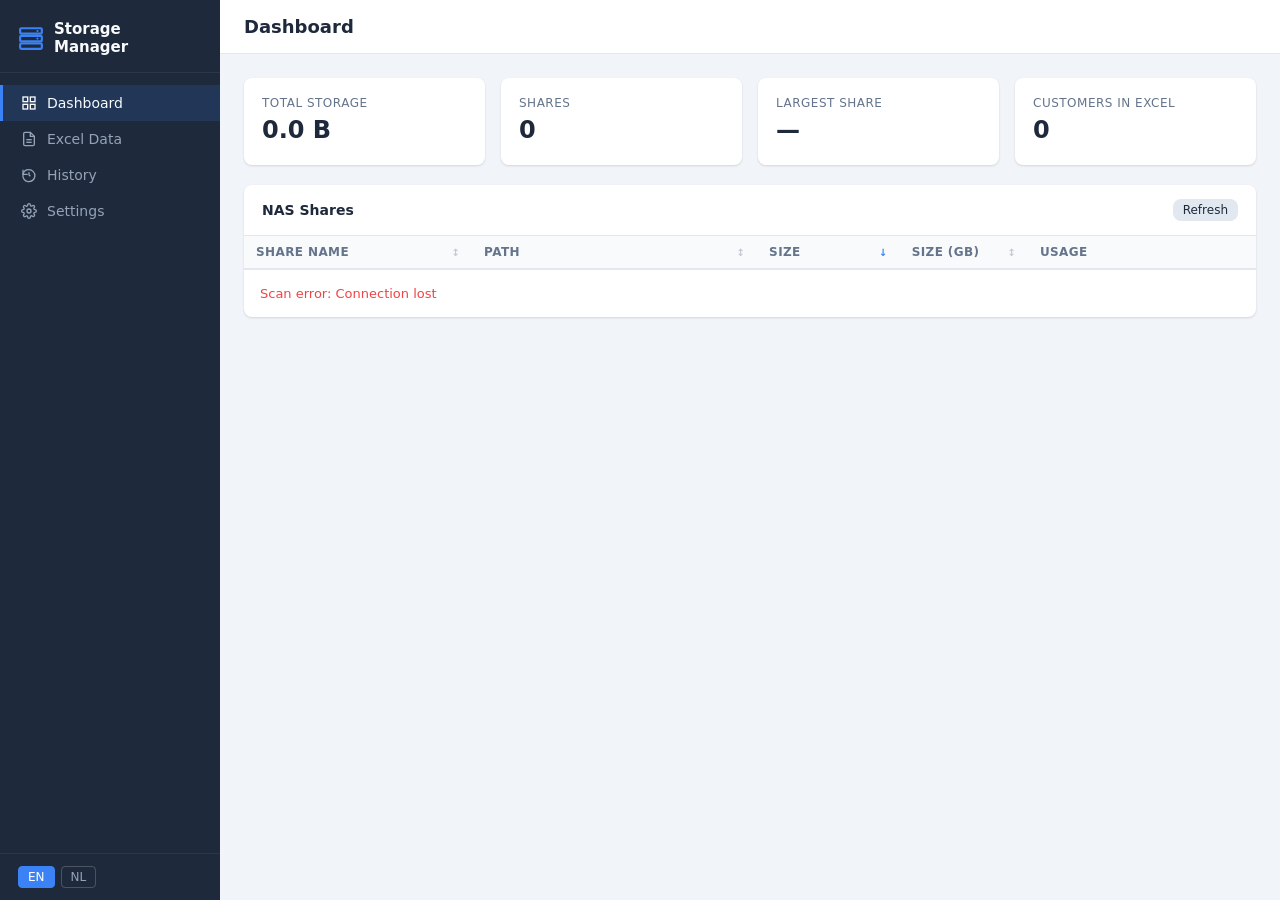
==== commit 5dc3063b: "enhance share scanning with parallel processing and caching, update UI for scan progress" ====
--- a/static/index.html
+++ b/static/index.html
@@ -176,6 +176,8 @@
 .toast.warning { background:var(--warning); }
 .toast.fading  { opacity:0; }
 .empty-state { text-align:center; padding:40px 24px; color:var(--muted); }
+@keyframes spin { to { transform:rotate(360deg); } }
+.spinner { width:14px; height:14px; border:2px solid var(--border); border-top-color:var(--primary); border-radius:50%; animation:spin .7s linear infinite; display:inline-block; vertical-align:middle; flex-shrink:0; }
 </style>
 </head>
 <body>
@@ -243,7 +245,7 @@
                 <thead><tr>
                   <th onclick="sortSharesBy('name')"    style="width:160px"><div class="th-inner"><span class="th-text" data-i18n="col_name"></span><span class="sort-icon">↕</span></div></th>
                   <th onclick="sortSharesBy('path')"    style="width:200px"><div class="th-inner"><span class="th-text" data-i18n="col_path"></span><span class="sort-icon">↕</span></div></th>
-                  <th onclick="sortSharesBy('size_human')" style="width:100px"><div class="th-inner"><span class="th-text" data-i18n="col_size"></span><span class="sort-icon">↕</span></div></th>
+                  <th onclick="sortSharesBy('size_bytes')" style="width:100px"><div class="th-inner"><span class="th-text" data-i18n="col_size"></span><span class="sort-icon">↕</span></div></th>
                   <th onclick="sortSharesBy('size_gb')" style="width:90px"><div class="th-inner"><span class="th-text" data-i18n="col_gb"></span><span class="sort-icon">↕</span></div></th>
                   <th class="no-sort" style="width:160px"><div class="th-inner"><span class="th-text" data-i18n="col_usage"></span></div></th>
                 </tr></thead>
@@ -388,7 +390,7 @@
     nav_history: 'History',    nav_settings: 'Settings',
     stat_total: 'Total Storage', stat_count: 'Shares', stat_largest: 'Largest Share', stat_excel_rows: 'Customers in Excel',
     nas_shares: 'NAS Shares', refresh: 'Refresh',
-    col_name: 'Share Name', col_path: 'Path', col_size: 'Size', col_gb: 'GB', col_usage: 'Usage',
+    col_name: 'Share Name', col_path: 'Path', col_size: 'Size', col_gb: 'Size (GB)', col_usage: 'Usage',
     loading: 'Loading…', no_shares: 'No shares found. Check share paths in Settings.',
     updated: 'Updated',
     upload_excel: 'Upload Excel', export_excel: 'Export (.xlsx)', save: 'Save',
@@ -422,6 +424,7 @@
     links_saved: 'Links saved!', links_failed: 'Save failed: ',
     restore_links_success: 'Links restored!', restore_links_failed: 'Restore failed: ',
     volume_info: 'Volume: {total} total, {free} free',
+    scanning: 'Scanning {done} of {total}…', scan_error: 'Scan error: ',
   },
   nl: {
     brand: 'Opslag\nBeheer',
@@ -429,7 +432,7 @@
     nav_history: 'Geschiedenis', nav_settings: 'Instellingen',
     stat_total: 'Totale opslag', stat_count: 'Shares', stat_largest: 'Grootste share', stat_excel_rows: 'Klanten in Excel',
     nas_shares: 'NAS Shares', refresh: 'Vernieuwen',
-    col_name: 'Share naam', col_path: 'Pad', col_size: 'Grootte', col_gb: 'GB', col_usage: 'Gebruik',
+    col_name: 'Share naam', col_path: 'Pad', col_size: 'Grootte', col_gb: 'Grootte (GB)', col_usage: 'Gebruik',
     loading: 'Laden…', no_shares: 'Geen shares gevonden. Controleer de share paden in Instellingen.',
     updated: 'Bijgewerkt',
     upload_excel: 'Excel uploaden', export_excel: 'Exporteren (.xlsx)', save: 'Opslaan',
@@ -463,6 +466,7 @@
     links_saved: 'Koppelingen opgeslagen!', links_failed: 'Opslaan mislukt: ',
     restore_links_success: 'Koppelingen hersteld!', restore_links_failed: 'Herstel mislukt: ',
     volume_info: 'Volume: {total} totaal, {free} vrij',
+    scanning: '{done} van {total} scannen…', scan_error: 'Scan fout: ',
   },
 };
 
@@ -516,7 +520,7 @@
 
 // ===================== STATE =====================
 const S = {
-  shares: [], volumes: {},
+  shares: [], volumes: {}, scanStream: null, sharesUpdatedAt: null,
   shareSort: { col: 'size_bytes', dir: 'desc' },
   excel:  { headers: [], rows: [], _meta: {} },
   editBuffer: [],
@@ -550,7 +554,7 @@
 function isStorageCol(header) {
   const h = (header || '').toLowerCase();
   return h.includes('opslag') || h.includes('storage') || h.includes('gebruik') ||
-         h.includes('factur') || h.includes('invoice');
+         h.includes('factuur') || h.includes('factureren') || h.includes('invoice');
 }
 function getUnit(header) { return isStorageCol(header) ? 'GB' : ''; }
 function findCol(headers, ...kws) {
@@ -612,23 +616,104 @@
 }
 
 // ===================== DASHBOARD =====================
+function renderScanProgress(done, total, warnings) {
+  const cell = document.getElementById('scan-progress-cell');
+  if (!cell) return;
+  const pct = total > 0 ? Math.round(done / total * 100) : 0;
+  const color = pct === 100 ? 'var(--success)' : 'var(--primary)';
+  cell.innerHTML = `<div style="padding:16px 12px">
+    <div style="display:flex;align-items:center;gap:8px;margin-bottom:6px">
+      <div class="spinner"></div>
+      <span style="font-size:13px;color:var(--muted);flex:1">${t('scanning', {done, total: total || '…'})}</span>
+      <span style="font-size:12px;color:var(--muted)">${total ? pct + '%' : ''}</span>
+    </div>
+    <div class="bar-bg" style="height:8px">
+      <div class="bar-fill" style="width:${pct}%;background:${color};transition:width .25s"></div>
+    </div>
+    ${warnings.length ? `<div style="margin-top:8px;font-size:12px;color:var(--warning)">⚠ ${esc(warnings[warnings.length - 1])}</div>` : ''}
+  </div>`;
+}
+
 async function loadShares() {
-  document.getElementById('shares-body').innerHTML = `<tr><td colspan="5" class="empty-state">${t('loading')}</td></tr>`;
+  if (S.scanStream) { S.scanStream.close(); S.scanStream = null; }
+  S.shares = [];
+
+  // Show cached results immediately so the page isn't empty on refresh
   try {
-    const d = await GET('/api/shares');
-    S.shares  = d.shares;
-    S.volumes = d.volumes || {};
-    renderShares();
-    document.getElementById('shares-updated').textContent =
-      t('updated') + ': ' + new Date().toLocaleTimeString(lang === 'nl' ? 'nl-NL' : 'en-GB');
-    document.getElementById('sync-btn').disabled = !S.shares.length || !S.editBuffer.length;
-  } catch(e) {
-    document.getElementById('shares-body').innerHTML =
-      `<tr><td colspan="5" style="color:var(--danger);padding:16px">Error: ${esc(e.message)}</td></tr>`;
-  }
+    const cached = await GET('/api/shares/cached');
+    if (cached.shares && cached.shares.length) {
+      S.shares         = cached.shares;
+      S.volumes        = cached.volumes || {};
+      S.sharesUpdatedAt = cached.scanned_at || null;
+      renderShares();
+    }
+  } catch(_) {}
+
+  // Prepend progress row above any cached rows (or replace if nothing cached)
+  const body = document.getElementById('shares-body');
+  const progressRow = `<tr><td colspan="5" id="scan-progress-cell"></td></tr>`;
+  if (S.shares.length) {
+    body.insertAdjacentHTML('afterbegin', progressRow);
+  } else {
+    body.innerHTML = progressRow;
+  }
+  renderScanProgress(0, 0, []);
+
+  if (!window.EventSource) {
+    try {
+      const d = await GET('/api/shares');
+      S.shares = d.shares; S.volumes = d.volumes || {};
+      _onScanDone([]);
+    } catch(e) {
+      document.getElementById('shares-body').innerHTML =
+        `<tr><td colspan="5" style="color:var(--danger);padding:16px">Error: ${esc(e.message)}</td></tr>`;
+    }
+    return;
+  }
+
+  const warnings = [];
+  const es = new EventSource('/api/shares/stream');
+  S.scanStream = es;
+
+  es.onmessage = ev => {
+    const msg = JSON.parse(ev.data);
+    if (msg.type === 'total') {
+      S.shares = [];   // clear cached data, build fresh list from stream
+      renderScanProgress(0, msg.count, warnings);
+    } else if (msg.type === 'share') {
+      S.shares.push(msg.share);
+      if (msg.warning) warnings.push(`${msg.share.name}: ${msg.warning}`);
+      renderScanProgress(msg.done, msg.total, warnings);
+    } else if (msg.type === 'error') {
+      warnings.push(msg.message);
+      renderScanProgress(S.shares.length, S.shares.length || 1, warnings);
+    } else if (msg.type === 'done') {
+      S.volumes = msg.volumes || {};
+      S.scanStream = null; es.close();
+      _onScanDone(warnings);
+    }
+  };
+
+  es.onerror = () => {
+    if (S.scanStream) { S.scanStream.close(); S.scanStream = null; }
+    if (!S.shares.length) {
+      document.getElementById('shares-body').innerHTML =
+        `<tr><td colspan="5" style="color:var(--danger);padding:16px">${t('scan_error')}Connection lost</td></tr>`;
+    } else {
+      _onScanDone(warnings);
+    }
+  };
+}
+
+function _onScanDone(warnings) {
+  S.sharesUpdatedAt = new Date().toISOString();
+  renderShares();
+  warnings.forEach(w => toast(w, 'warning'));
+  document.getElementById('sync-btn').disabled = !S.shares.length || !S.editBuffer.length;
 }
 
 function sortSharesBy(col) {
+  if (S.scanStream) return;   // sorting disabled while scan is in progress
   if (S.shareSort.col === col) S.shareSort.dir = S.shareSort.dir === 'asc' ? 'desc' : 'asc';
   else { S.shareSort.col = col; S.shareSort.dir = col === 'size_bytes' || col === 'size_gb' ? 'desc' : 'asc'; }
   renderShares();
@@ -641,6 +726,9 @@
     let cmp = (!isNaN(na) && !isNaN(nb)) ? na - nb : String(va).localeCompare(String(vb));
     return S.shareSort.dir === 'asc' ? cmp : -cmp;
   });
+
+  const updEl = document.getElementById('shares-updated');
+  if (updEl) updEl.textContent = S.sharesUpdatedAt ? t('updated') + ': ' + fmtDate(S.sharesUpdatedAt) : '';
 
   const totalB = shares.reduce((s, x) => s + x.size_bytes, 0);
   document.getElementById('stat-total').textContent  = fmtBytes(totalB);
@@ -732,7 +820,7 @@
 function renderExcel() {
   const headers     = S.excel.headers || [];
   const meta        = S.excel._meta   || {};
-  const facturenCol = findCol(headers, 'factur', 'invoice');
+  const facturenCol = findCol(headers, 'factuur', 'factureren', 'invoice');
   const mailboxCol  = findCol(headers, 'mailbox');
   const gebruiktCol = findCol(headers, 'gebruik', 'used');
 
@@ -870,7 +958,7 @@
   S.editBuffer[origIdx][col] = (val === '' ? null : (isNaN(+val) ? val : +val));
   // Update the calculated billing cell for this row
   const headers    = S.excel.headers || [];
-  const facturenCol = findCol(headers, 'factur', 'invoice');
+  const facturenCol = findCol(headers, 'factuur', 'factureren', 'invoice');
   if (facturenCol) {
     const billing = calcBilling(S.editBuffer[origIdx], headers);
     const tr = document.getElementById(`erow-${origIdx}`);
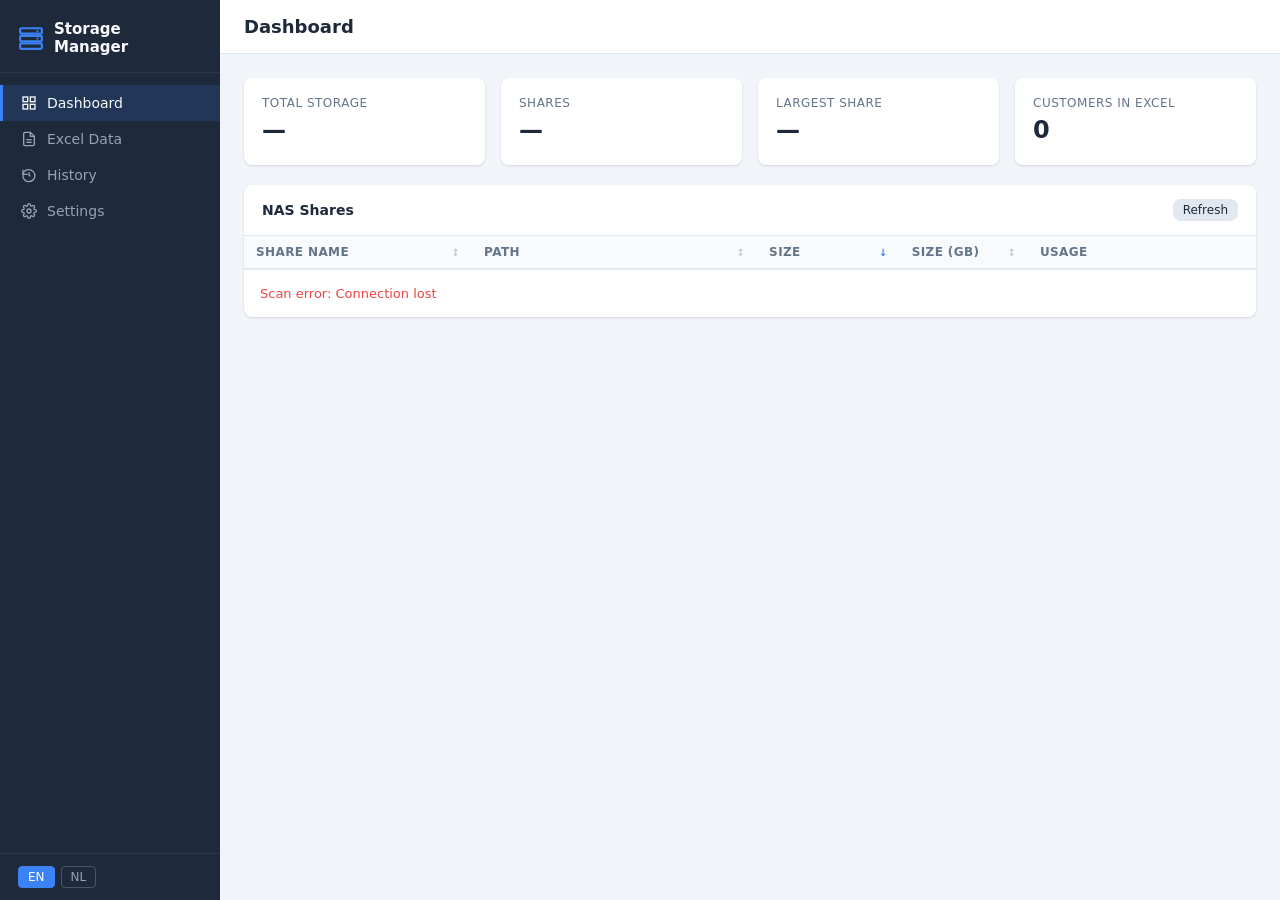
==== commit a3fc3418: "add thread safety to share scanning, implement btrfs size measurement, and enhance UI for scan progr" ====
--- a/static/index.html
+++ b/static/index.html
@@ -425,6 +425,7 @@
     restore_links_success: 'Links restored!', restore_links_failed: 'Restore failed: ',
     volume_info: 'Volume: {total} total, {free} free',
     scanning: 'Scanning {done} of {total}…', scan_error: 'Scan error: ',
+    scan_busy: 'Scan already in progress — showing cached data.',
   },
   nl: {
     brand: 'Opslag\nBeheer',
@@ -467,6 +468,7 @@
     restore_links_success: 'Koppelingen hersteld!', restore_links_failed: 'Herstel mislukt: ',
     volume_info: 'Volume: {total} totaal, {free} vrij',
     scanning: '{done} van {total} scannen…', scan_error: 'Scan fout: ',
+    scan_busy: 'Scan al bezig — gecachte data wordt getoond.',
   },
 };
 
@@ -616,48 +618,26 @@
 }
 
 // ===================== DASHBOARD =====================
-function renderScanProgress(done, total, warnings) {
-  const cell = document.getElementById('scan-progress-cell');
-  if (!cell) return;
-  const pct = total > 0 ? Math.round(done / total * 100) : 0;
-  const color = pct === 100 ? 'var(--success)' : 'var(--primary)';
-  cell.innerHTML = `<div style="padding:16px 12px">
-    <div style="display:flex;align-items:center;gap:8px;margin-bottom:6px">
-      <div class="spinner"></div>
-      <span style="font-size:13px;color:var(--muted);flex:1">${t('scanning', {done, total: total || '…'})}</span>
-      <span style="font-size:12px;color:var(--muted)">${total ? pct + '%' : ''}</span>
-    </div>
-    <div class="bar-bg" style="height:8px">
-      <div class="bar-fill" style="width:${pct}%;background:${color};transition:width .25s"></div>
-    </div>
-    ${warnings.length ? `<div style="margin-top:8px;font-size:12px;color:var(--warning)">⚠ ${esc(warnings[warnings.length - 1])}</div>` : ''}
-  </div>`;
-}
-
 async function loadShares() {
   if (S.scanStream) { S.scanStream.close(); S.scanStream = null; }
   S.shares = [];
 
-  // Show cached results immediately so the page isn't empty on refresh
+  // Show cached results immediately so the page isn't blank on refresh
   try {
     const cached = await GET('/api/shares/cached');
     if (cached.shares && cached.shares.length) {
-      S.shares         = cached.shares;
-      S.volumes        = cached.volumes || {};
+      S.shares          = cached.shares;
+      S.volumes         = cached.volumes || {};
       S.sharesUpdatedAt = cached.scanned_at || null;
       renderShares();
+    } else {
+      document.getElementById('shares-body').innerHTML =
+        `<tr><td colspan="5" class="empty-state">${t('loading')}</td></tr>`;
     }
-  } catch(_) {}
-
-  // Prepend progress row above any cached rows (or replace if nothing cached)
-  const body = document.getElementById('shares-body');
-  const progressRow = `<tr><td colspan="5" id="scan-progress-cell"></td></tr>`;
-  if (S.shares.length) {
-    body.insertAdjacentHTML('afterbegin', progressRow);
-  } else {
-    body.innerHTML = progressRow;
-  }
-  renderScanProgress(0, 0, []);
+  } catch(_) {
+    document.getElementById('shares-body').innerHTML =
+      `<tr><td colspan="5" class="empty-state">${t('loading')}</td></tr>`;
+  }
 
   if (!window.EventSource) {
     try {
@@ -677,16 +657,26 @@
 
   es.onmessage = ev => {
     const msg = JSON.parse(ev.data);
-    if (msg.type === 'total') {
-      S.shares = [];   // clear cached data, build fresh list from stream
-      renderScanProgress(0, msg.count, warnings);
+    if (msg.type === 'busy') {
+      // Another scan is in progress — leave cached data, show notification
+      S.scanStream = null; es.close();
+      toast(t('scan_busy'), 'warning');
+    } else if (msg.type === 'discovered') {
+      // All share names/paths known: build skeleton rows immediately
+      S.shares = msg.shares.map(sh => ({
+        ...sh, scanning: true, size_bytes: null, size_gb: null, size_human: null
+      }));
+      if (msg.volumes) S.volumes = msg.volumes;
+      renderShares();
     } else if (msg.type === 'share') {
-      S.shares.push(msg.share);
+      // One share finished: find its skeleton row and fill in real data
+      const idx = S.shares.findIndex(s => s.name === msg.share.name && s.base === msg.share.base);
+      if (idx >= 0) S.shares[idx] = {...msg.share, scanning: false};
+      else S.shares.push({...msg.share, scanning: false});
       if (msg.warning) warnings.push(`${msg.share.name}: ${msg.warning}`);
-      renderScanProgress(msg.done, msg.total, warnings);
+      renderShares();
     } else if (msg.type === 'error') {
       warnings.push(msg.message);
-      renderScanProgress(S.shares.length, S.shares.length || 1, warnings);
     } else if (msg.type === 'done') {
       S.volumes = msg.volumes || {};
       S.scanStream = null; es.close();
@@ -696,6 +686,8 @@
 
   es.onerror = () => {
     if (S.scanStream) { S.scanStream.close(); S.scanStream = null; }
+    // Drop any shares still in skeleton state (their du never finished)
+    S.shares = S.shares.filter(s => !s.scanning);
     if (!S.shares.length) {
       document.getElementById('shares-body').innerHTML =
         `<tr><td colspan="5" style="color:var(--danger);padding:16px">${t('scan_error')}Connection lost</td></tr>`;
@@ -720,28 +712,44 @@
 }
 
 function renderShares() {
-  const shares = [...S.shares].sort((a, b) => {
+  // Split into completed and still-scanning shares
+  const completedShares = S.shares.filter(s => !s.scanning);
+  const scanningShares  = S.shares.filter(s => s.scanning);
+
+  // Completed shares sorted by current sort column; scanning shares always at bottom (by name)
+  const sortedCompleted = [...completedShares].sort((a, b) => {
     const va = a[S.shareSort.col] ?? '', vb = b[S.shareSort.col] ?? '';
     const na = parseFloat(va), nb = parseFloat(vb);
     let cmp = (!isNaN(na) && !isNaN(nb)) ? na - nb : String(va).localeCompare(String(vb));
     return S.shareSort.dir === 'asc' ? cmp : -cmp;
   });
-
+  const sortedScanning = [...scanningShares].sort((a, b) => a.name.localeCompare(b.name));
+  const shares = [...sortedCompleted, ...sortedScanning];
+
+  // Progress text or last-updated timestamp in the card header
   const updEl = document.getElementById('shares-updated');
-  if (updEl) updEl.textContent = S.sharesUpdatedAt ? t('updated') + ': ' + fmtDate(S.sharesUpdatedAt) : '';
-
-  const totalB = shares.reduce((s, x) => s + x.size_bytes, 0);
-  document.getElementById('stat-total').textContent  = fmtBytes(totalB);
-  document.getElementById('stat-count').textContent  = shares.length;
+  if (updEl) {
+    if (S.scanStream && S.shares.length > 0) {
+      updEl.textContent = t('scanning', {done: completedShares.length, total: S.shares.length});
+    } else {
+      updEl.textContent = S.sharesUpdatedAt ? t('updated') + ': ' + fmtDate(S.sharesUpdatedAt) : '';
+    }
+  }
+
+  const totalB = completedShares.reduce((s, x) => s + (x.size_bytes || 0), 0);
+  document.getElementById('stat-total').textContent  = completedShares.length ? fmtBytes(totalB) : '—';
+  document.getElementById('stat-count').textContent  = S.shares.length || '—';
   document.getElementById('stat-excel-rows').textContent = S.editBuffer.length || (S.excel.rows ? S.excel.rows.length : '—');
-  if (shares.length) {
-    // largest by bytes (always from sorted-by-size perspective)
-    const biggest = [...S.shares].sort((a,b) => b.size_bytes - a.size_bytes)[0];
-    document.getElementById('stat-largest').textContent     = biggest.size_human;
+  if (completedShares.length) {
+    const biggest = [...completedShares].sort((a, b) => b.size_bytes - a.size_bytes)[0];
+    document.getElementById('stat-largest').textContent      = biggest.size_human;
     document.getElementById('stat-largest-name').textContent = biggest.name;
-  }
-
-  // Update sort indicators
+  } else {
+    document.getElementById('stat-largest').textContent      = '—';
+    document.getElementById('stat-largest-name').textContent = '';
+  }
+
+  // Sort indicators
   document.querySelectorAll('#shares-table thead th').forEach(th => {
     const col = th.getAttribute('onclick')?.match(/sortSharesBy\('(\w+)'\)/)?.[1];
     if (!col) return;
@@ -758,6 +766,20 @@
   }
 
   document.getElementById('shares-body').innerHTML = shares.map(s => {
+    if (s.scanning) {
+      return `<tr>
+        <td><strong>${esc(s.name)}</strong></td>
+        <td class="cell-muted cell-mono">${esc(s.path)}</td>
+        <td><div style="display:flex;align-items:center;gap:6px"><div class="spinner"></div></div></td>
+        <td class="cell-mono" style="color:var(--muted)">—</td>
+        <td>
+          <div class="bar-wrap">
+            <div class="bar-bg"><div class="bar-fill" style="width:0%;background:var(--primary)"></div></div>
+            <div style="font-size:10px;color:var(--muted);margin-top:2px">…</div>
+          </div>
+        </td>
+      </tr>`;
+    }
     const volTotal = getVolumeTotal(s.path);
     const denom    = volTotal || totalB || 1;
     const pct      = Math.min(100, (s.size_bytes / denom * 100));
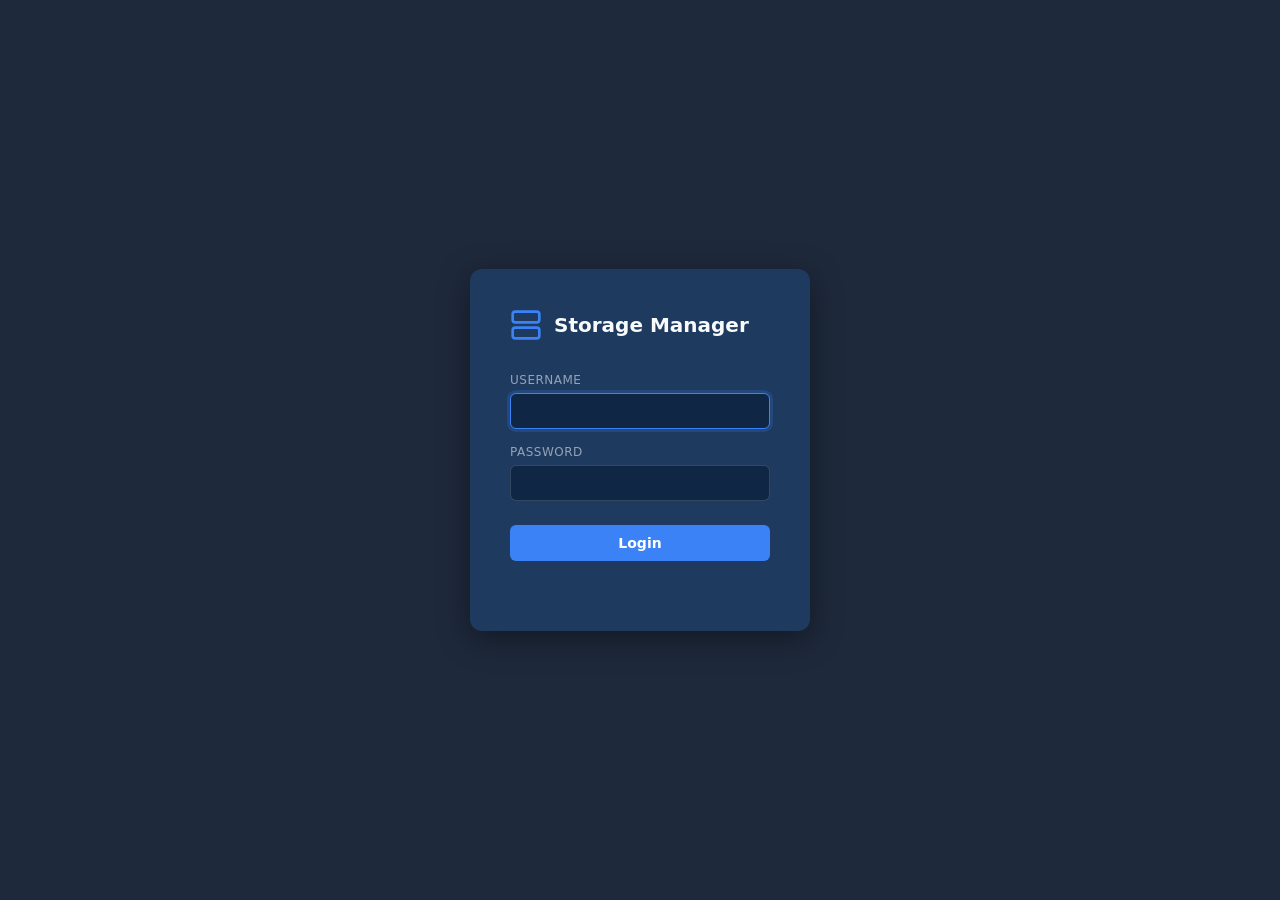
==== commit 5baa6191: "feat: enhance share size measurement and caching logic for improved accuracy" ====
--- a/static/index.html
+++ b/static/index.html
@@ -39,6 +39,22 @@
 .sidebar-footer { padding:12px 18px; border-top:1px solid rgba(255,255,255,.06); display:flex; align-items:center; gap:6px; }
 .lang-btn { background:transparent; color:var(--sidebar-text); border:1px solid rgba(255,255,255,.2); border-radius:4px; padding:3px 9px; font-size:12px; }
 .lang-btn.active { background:var(--sidebar-act); color:#fff; border-color:var(--sidebar-act); }
+.logout-btn { background:transparent; color:var(--sidebar-text); border:1px solid rgba(255,255,255,.2); border-radius:4px; padding:3px 9px; font-size:12px; margin-left:auto; }
+.logout-btn:hover { color:#f8fafc; border-color:rgba(255,255,255,.4); }
+
+/* ===================== LOGIN OVERLAY ===================== */
+#login-overlay { position:fixed; inset:0; background:var(--sidebar-bg); display:flex; align-items:center; justify-content:center; z-index:1000; }
+#login-overlay.hidden { display:none; }
+.login-card { background:#1e3a5f; border-radius:12px; padding:40px; width:340px; box-shadow:0 8px 32px rgba(0,0,0,.4); }
+.login-brand { display:flex; align-items:center; gap:12px; margin-bottom:32px; }
+.login-brand svg { width:32px; height:32px; color:#3b82f6; }
+.login-brand span { color:#f8fafc; font-size:20px; font-weight:700; }
+.login-card label { display:block; color:#94a3b8; font-size:12px; text-transform:uppercase; letter-spacing:.5px; margin-bottom:6px; margin-top:16px; }
+.login-card input { width:100%; background:#0f2744; border:1px solid rgba(255,255,255,.15); color:#f8fafc; border-radius:6px; padding:9px 12px; font-size:14px; }
+.login-card input:focus { border-color:#3b82f6; outline:none; box-shadow:0 0 0 3px rgba(59,130,246,.2); }
+.login-submit { margin-top:24px; width:100%; background:#3b82f6; color:#fff; border:none; border-radius:6px; padding:10px; font-size:14px; font-weight:600; cursor:pointer; }
+.login-submit:hover { background:#2563eb; }
+.login-error { color:#f87171; font-size:13px; margin-top:12px; min-height:18px; text-align:center; }
 
 /* ---- MAIN ---- */
 .main { flex:1; display:flex; flex-direction:column; overflow:hidden; background:var(--bg); }
@@ -213,6 +229,7 @@
     <div class="sidebar-footer">
       <button class="lang-btn" id="btn-en" onclick="setLang('en')">EN</button>
       <button class="lang-btn" id="btn-nl" onclick="setLang('nl')">NL</button>
+      <button class="logout-btn" id="logout-btn" onclick="doLogout()" style="display:none" title="Logout">↩</button>
     </div>
   </aside>
 
@@ -266,7 +283,7 @@
                 <span data-i18n="upload_excel"></span>
                 <input type="file" id="excel-file-input" accept=".xlsx,.xls" style="display:none" onchange="handleUpload(this)">
               </label>
-              <button class="btn-success" onclick="exportExcel()" data-i18n="export_excel"></button>
+              <button class="btn-success" id="export-btn" onclick="exportExcel()" data-i18n="export_excel"></button>
               <button class="btn-primary" id="save-btn" onclick="saveExcel()" disabled data-i18n="save"></button>
               <button class="btn-secondary" id="sync-btn" onclick="syncFromNAS()" disabled data-i18n="sync_from_nas"></button>
               <button class="btn-secondary btn-sm" onclick="addRow()" data-i18n="add_row"></button>
@@ -344,6 +361,17 @@
               </select>
             </div>
           </div>
+          <div class="settings-section">
+            <h3>Login</h3>
+            <div class="form-row">
+              <label class="form-label">Username</label>
+              <input type="text" id="auth-username" style="width:180px" autocomplete="off">
+            </div>
+            <div class="form-row">
+              <label class="form-label">Password</label>
+              <input type="password" id="auth-password" style="width:180px" autocomplete="new-password" placeholder="Leave blank to keep current">
+            </div>
+          </div>
           <button class="btn-primary" onclick="saveSettings()" data-i18n="save_settings"></button>
         </div></div>
       </div>
@@ -374,6 +402,22 @@
       <button class="btn-secondary" onclick="closeMappingModal()" data-i18n="skip"></button>
       <button class="btn-primary"   onclick="saveMappingDecision()" data-i18n="save_links"></button>
     </div>
+  </div>
+</div>
+
+<!-- LOGIN OVERLAY -->
+<div id="login-overlay" class="hidden">
+  <div class="login-card">
+    <div class="login-brand">
+      <svg viewBox="0 0 24 24" fill="none" stroke="currentColor" stroke-width="2"><rect x="2" y="2" width="20" height="8" rx="2"/><rect x="2" y="14" width="20" height="8" rx="2"/><line x1="6" y1="6" x2="6.01" y2="6"/><line x1="6" y1="18" x2="6.01" y2="18"/></svg>
+      <span>Storage Manager</span>
+    </div>
+    <label>Username</label>
+    <input type="text" id="login-username" autocomplete="username">
+    <label>Password</label>
+    <input type="password" id="login-password" autocomplete="current-password" onkeydown="if(event.key==='Enter')doLogin()">
+    <button class="login-submit" onclick="doLogin()">Login</button>
+    <div class="login-error" id="login-error"></div>
   </div>
 </div>
 
@@ -524,6 +568,7 @@
 const S = {
   shares: [], volumes: {}, scanStream: null, sharesUpdatedAt: null,
   shareSort: { col: 'size_bytes', dir: 'desc' },
+  pendingShares: new Set(),
   excel:  { headers: [], rows: [], _meta: {} },
   editBuffer: [],
   dirty: false,
@@ -588,14 +633,52 @@
 }
 function closeModal() { document.getElementById('modal').classList.add('hidden'); }
 
+// ===================== AUTH =====================
+function showLogin() {
+  document.getElementById('login-overlay').classList.remove('hidden');
+  document.getElementById('login-error').textContent = '';
+  document.getElementById('login-username').value = '';
+  document.getElementById('login-password').value = '';
+  setTimeout(() => document.getElementById('login-username').focus(), 50);
+}
+function hideLogin() {
+  document.getElementById('login-overlay').classList.add('hidden');
+  document.getElementById('logout-btn').style.display = '';
+}
+async function checkAuth() {
+  const s = await fetch('/api/auth/status').then(r => r.json()).catch(() => ({authenticated: false}));
+  if (s.authenticated) { hideLogin(); return true; }
+  showLogin(); return false;
+}
+async function doLogin() {
+  const username = document.getElementById('login-username').value;
+  const password = document.getElementById('login-password').value;
+  const r = await fetch('/api/auth/login', { method:'POST', headers:{'Content-Type':'application/json'}, body:JSON.stringify({username, password}) });
+  if (r.ok) {
+    hideLogin();
+    GET('/api/mappings').then(d => { S.mappings = d; }).catch(() => {});
+    loadShares();
+  } else {
+    document.getElementById('login-error').textContent = 'Invalid username or password';
+    document.getElementById('login-password').value = '';
+  }
+}
+async function doLogout() {
+  await fetch('/api/auth/logout', { method:'POST' });
+  document.getElementById('logout-btn').style.display = 'none';
+  showLogin();
+}
+
 // ===================== API =====================
 async function GET(url) {
   const r = await fetch(url);
+  if (r.status === 401) { showLogin(); throw new Error('Unauthorized'); }
   if (!r.ok) throw new Error(`HTTP ${r.status}`);
   return r.json();
 }
 async function POST(url, data) {
   const r = await fetch(url, { method:'POST', headers:{'Content-Type':'application/json'}, body:JSON.stringify(data) });
+  if (r.status === 401) { showLogin(); throw new Error('Unauthorized'); }
   if (!r.ok) { const e = await r.json().catch(()=>({error:'Unknown error'})); throw new Error(e.error || `HTTP ${r.status}`); }
   return r.json();
 }
@@ -658,36 +741,47 @@
   es.onmessage = ev => {
     const msg = JSON.parse(ev.data);
     if (msg.type === 'busy') {
-      // Another scan is in progress — leave cached data, show notification
       S.scanStream = null; es.close();
       toast(t('scan_busy'), 'warning');
     } else if (msg.type === 'discovered') {
-      // All share names/paths known: build skeleton rows immediately
       S.shares = msg.shares.map(sh => ({
         ...sh, scanning: true, size_bytes: null, size_gb: null, size_human: null
       }));
       if (msg.volumes) S.volumes = msg.volumes;
       renderShares();
     } else if (msg.type === 'share') {
-      // One share finished: find its skeleton row and fill in real data
-      const idx = S.shares.findIndex(s => s.name === msg.share.name && s.base === msg.share.base);
+      const idx = S.shares.findIndex(s => s.path === msg.share.path);
+      const entry = {...msg.share, scanning: false};
+      if (idx >= 0) S.shares[idx] = entry; else S.shares.push(entry);
+      if (msg.share.pending) S.pendingShares.add(msg.share.path);
+      if (msg.warning) warnings.push(`${msg.share.name}: ${msg.warning}`);
+      _updateExcelPendingState();
+      renderShares();
+    } else if (msg.type === 'share_update') {
+      const idx = S.shares.findIndex(s => s.path === msg.share.path);
       if (idx >= 0) S.shares[idx] = {...msg.share, scanning: false};
-      else S.shares.push({...msg.share, scanning: false});
+      S.pendingShares.delete(msg.share.path);
       if (msg.warning) warnings.push(`${msg.share.name}: ${msg.warning}`);
+      _updateExcelPendingState();
       renderShares();
     } else if (msg.type === 'error') {
       warnings.push(msg.message);
     } else if (msg.type === 'done') {
       S.volumes = msg.volumes || {};
+      _onScanDone(warnings);
+    } else if (msg.type === 'all_done') {
+      S.pendingShares.clear();
+      _updateExcelPendingState();
       S.scanStream = null; es.close();
-      _onScanDone(warnings);
+      renderShares();
     }
   };
 
   es.onerror = () => {
     if (S.scanStream) { S.scanStream.close(); S.scanStream = null; }
-    // Drop any shares still in skeleton state (their du never finished)
     S.shares = S.shares.filter(s => !s.scanning);
+    S.pendingShares.clear();
+    _updateExcelPendingState();
     if (!S.shares.length) {
       document.getElementById('shares-body').innerHTML =
         `<tr><td colspan="5" style="color:var(--danger);padding:16px">${t('scan_error')}Connection lost</td></tr>`;
@@ -704,6 +798,15 @@
   document.getElementById('sync-btn').disabled = !S.shares.length || !S.editBuffer.length;
 }
 
+function _updateExcelPendingState() {
+  const pending = S.pendingShares.size > 0;
+  const exportBtn = document.getElementById('export-btn');
+  const saveBtn   = document.getElementById('save-btn');
+  if (exportBtn) exportBtn.disabled = pending;
+  if (saveBtn && pending) saveBtn.disabled = true;
+  else if (saveBtn && !pending) saveBtn.disabled = !S.dirty;
+}
+
 function sortSharesBy(col) {
   if (S.scanStream) return;   // sorting disabled while scan is in progress
   if (S.shareSort.col === col) S.shareSort.dir = S.shareSort.dir === 'asc' ? 'desc' : 'asc';
@@ -731,6 +834,8 @@
   if (updEl) {
     if (S.scanStream && S.shares.length > 0) {
       updEl.textContent = t('scanning', {done: completedShares.length, total: S.shares.length});
+    } else if (S.pendingShares.size > 0) {
+      updEl.textContent = `Calculating ${S.pendingShares.size} share${S.pendingShares.size > 1 ? 's' : ''}…`;
     } else {
       updEl.textContent = S.sharesUpdatedAt ? t('updated') + ': ' + fmtDate(S.sharesUpdatedAt) : '';
     }
@@ -791,7 +896,7 @@
     return `<tr title="${esc(subtitle)}">
       <td><strong>${esc(s.name)}</strong></td>
       <td class="cell-muted cell-mono">${esc(s.path)}</td>
-      <td><strong>${esc(s.size_human)}</strong></td>
+      <td><strong>${esc(s.size_human)}</strong>${s.pending ? ' <span class="spinner" style="width:10px;height:10px;border-width:2px;vertical-align:middle" title="Calculating exact size…"></span>' : ''}</td>
       <td class="cell-mono">${s.size_gb}</td>
       <td>
         <div class="bar-wrap">
@@ -1308,6 +1413,8 @@
     }
   });
   document.getElementById('mailbox-gb').value = cfg.mailbox_gb ?? 10;
+  document.getElementById('auth-username').value = cfg.auth_username || 'admin';
+  document.getElementById('auth-password').value = '';
 }
 
 function addSharePath() {
@@ -1329,13 +1436,17 @@
 
 async function saveSettings() {
   try {
-    const res = await POST('/api/settings', {
+    const pw = document.getElementById('auth-password').value;
+    const body = {
       share_paths:      S.settings.share_paths,
       exclude_shares:   S.settings.exclude_shares,
       upload_retention: parseInt(document.getElementById('upload-retention').value),
       edit_retention:   parseInt(document.getElementById('edit-retention').value),
       mailbox_gb:       parseFloat(document.getElementById('mailbox-gb').value) || 10,
-    });
+      auth_username:    document.getElementById('auth-username').value,
+    };
+    if (pw) body.auth_password = pw;
+    const res = await POST('/api/settings', body);
     S.settings = res.config;
     renderSettings();
     toast(t('settings_saved'), 'success');
@@ -1343,9 +1454,9 @@
 }
 
 // ===================== INIT =====================
-document.addEventListener('DOMContentLoaded', () => {
+document.addEventListener('DOMContentLoaded', async () => {
   lang = getLangFromEnv();
-  setLang(lang); // applies i18n + marks active button
+  setLang(lang);
 
   document.querySelectorAll('.nav-item').forEach(el => {
     el.addEventListener('click', () => showTab(el.dataset.tab));
@@ -1360,8 +1471,11 @@
     if (S.dirty) { e.preventDefault(); e.returnValue = ''; }
   });
 
-  GET('/api/mappings').then(d => { S.mappings = d; }).catch(() => {});
-  loadShares();
+  const authed = await checkAuth();
+  if (authed) {
+    GET('/api/mappings').then(d => { S.mappings = d; }).catch(() => {});
+    loadShares();
+  }
 });
 </script>
 </body>
